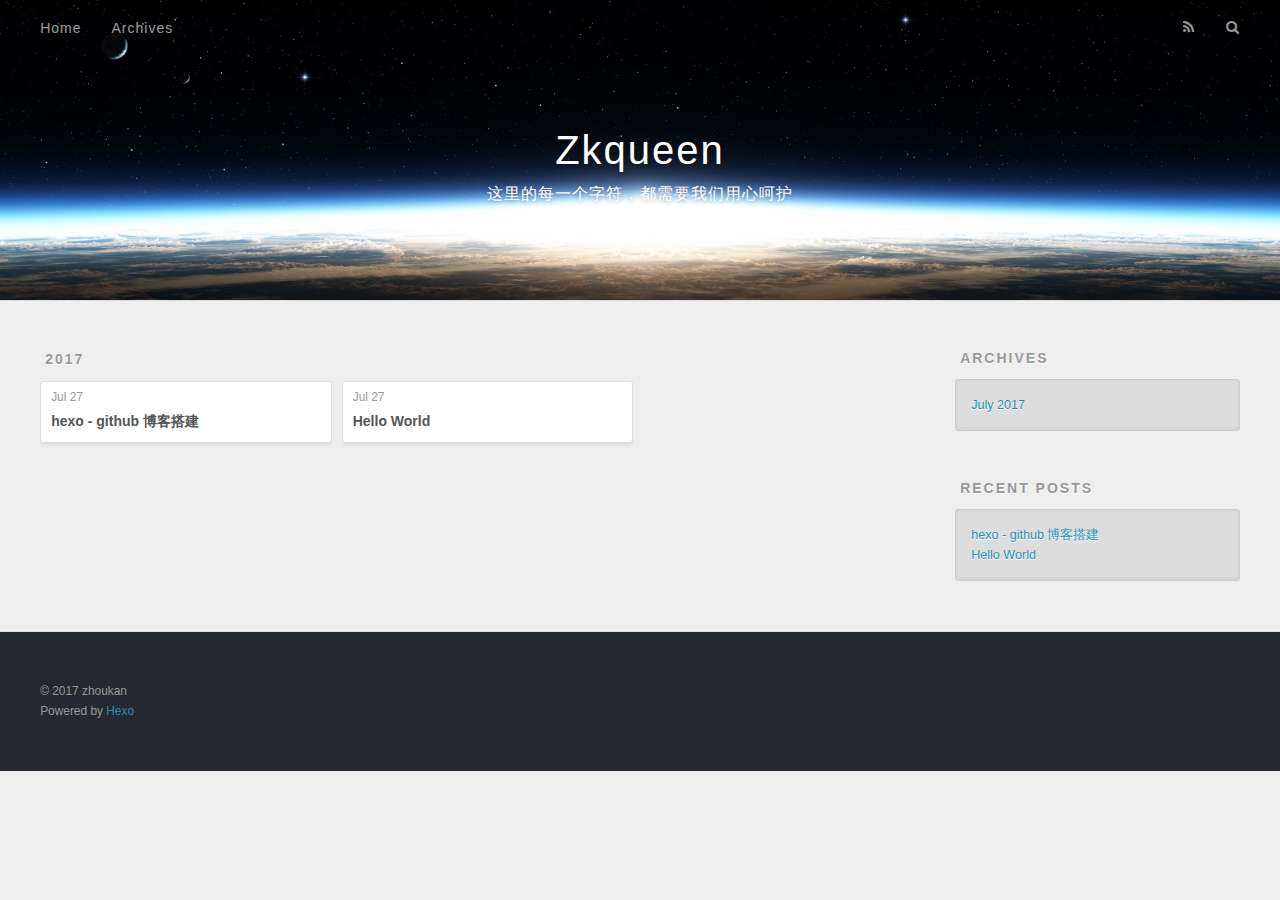
==== archives/index.html @ d37cdf42 "Site updated: 2017-07-27 11:27:01" ====
<!DOCTYPE html>
<html>
<head>
  <meta charset="utf-8">
  
  <title>Archives | Zkqueen</title>
  <meta name="viewport" content="width=device-width, initial-scale=1, maximum-scale=1">
  <meta property="og:type" content="website">
<meta property="og:title" content="Zkqueen">
<meta property="og:url" content="http://yoursite.com/archives/index.html">
<meta property="og:site_name" content="Zkqueen">
<meta name="twitter:card" content="summary">
<meta name="twitter:title" content="Zkqueen">
  
    <link rel="alternate" href="/atom.xml" title="Zkqueen" type="application/atom+xml">
  
  
    <link rel="icon" href="/favicon.png">
  
  
    <link href="//fonts.googleapis.com/css?family=Source+Code+Pro" rel="stylesheet" type="text/css">
  
  <link rel="stylesheet" href="/css/style.css">
  

</head>

<body>
  <div id="container">
    <div id="wrap">
      <header id="header">
  <div id="banner"></div>
  <div id="header-outer" class="outer">
    <div id="header-title" class="inner">
      <h1 id="logo-wrap">
        <a href="/" id="logo">Zkqueen</a>
      </h1>
      
        <h2 id="subtitle-wrap">
          <a href="/" id="subtitle">这里的每一个字符，都需要我们用心呵护</a>
        </h2>
      
    </div>
    <div id="header-inner" class="inner">
      <nav id="main-nav">
        <a id="main-nav-toggle" class="nav-icon"></a>
        
          <a class="main-nav-link" href="/">Home</a>
        
          <a class="main-nav-link" href="/archives">Archives</a>
        
      </nav>
      <nav id="sub-nav">
        
          <a id="nav-rss-link" class="nav-icon" href="/atom.xml" title="RSS Feed"></a>
        
        <a id="nav-search-btn" class="nav-icon" title="Search"></a>
      </nav>
      <div id="search-form-wrap">
        <form action="//google.com/search" method="get" accept-charset="UTF-8" class="search-form"><input type="search" name="q" class="search-form-input" placeholder="Search"><button type="submit" class="search-form-submit">&#xF002;</button><input type="hidden" name="sitesearch" value="http://yoursite.com"></form>
      </div>
    </div>
  </div>
</header>
      <div class="outer">
        <section id="main">
  
  
    
    
      
      
      <section class="archives-wrap">
        <div class="archive-year-wrap">
          <a href="/archives/2017" class="archive-year">2017</a>
        </div>
        <div class="archives">
    
    <article class="archive-article archive-type-post">
  <div class="archive-article-inner">
    <header class="archive-article-header">
      <a href="/2017/07/27/hexo-github-博客搭建/" class="archive-article-date">
  <time datetime="2017-07-27T02:52:25.000Z" itemprop="datePublished">Jul 27</time>
</a>
      
  
    <h1 itemprop="name">
      <a class="archive-article-title" href="/2017/07/27/hexo-github-博客搭建/">hexo - github 博客搭建</a>
    </h1>
  

    </header>
  </div>
</article>
  
    
    
    <article class="archive-article archive-type-post">
  <div class="archive-article-inner">
    <header class="archive-article-header">
      <a href="/2017/07/27/hello-world/" class="archive-article-date">
  <time datetime="2017-07-27T02:47:29.202Z" itemprop="datePublished">Jul 27</time>
</a>
      
  
    <h1 itemprop="name">
      <a class="archive-article-title" href="/2017/07/27/hello-world/">Hello World</a>
    </h1>
  

    </header>
  </div>
</article>
  
  
    </div></section>
  

</section>
        
          <aside id="sidebar">
  
    

  
    

  
    
  
    
  <div class="widget-wrap">
    <h3 class="widget-title">Archives</h3>
    <div class="widget">
      <ul class="archive-list"><li class="archive-list-item"><a class="archive-list-link" href="/archives/2017/07/">July 2017</a></li></ul>
    </div>
  </div>


  
    
  <div class="widget-wrap">
    <h3 class="widget-title">Recent Posts</h3>
    <div class="widget">
      <ul>
        
          <li>
            <a href="/2017/07/27/hexo-github-博客搭建/">hexo - github 博客搭建</a>
          </li>
        
          <li>
            <a href="/2017/07/27/hello-world/">Hello World</a>
          </li>
        
      </ul>
    </div>
  </div>

  
</aside>
        
      </div>
      <footer id="footer">
  
  <div class="outer">
    <div id="footer-info" class="inner">
      &copy; 2017 zhoukan<br>
      Powered by <a href="http://hexo.io/" target="_blank">Hexo</a>
    </div>
  </div>
</footer>
    </div>
    <nav id="mobile-nav">
  
    <a href="/" class="mobile-nav-link">Home</a>
  
    <a href="/archives" class="mobile-nav-link">Archives</a>
  
</nav>
    

<script src="//ajax.googleapis.com/ajax/libs/jquery/2.0.3/jquery.min.js"></script>


  <link rel="stylesheet" href="/fancybox/jquery.fancybox.css">
  <script src="/fancybox/jquery.fancybox.pack.js"></script>


<script src="/js/script.js"></script>

  </div>
</body>
</html>
---- css/style.css ----
body {
  width: 100%;
}
body:before,
body:after {
  content: "";
  display: table;
}
body:after {
  clear: both;
}
html,
body,
div,
span,
applet,
object,
iframe,
h1,
h2,
h3,
h4,
h5,
h6,
p,
blockquote,
pre,
a,
abbr,
acronym,
address,
big,
cite,
code,
del,
dfn,
em,
img,
ins,
kbd,
q,
s,
samp,
small,
strike,
strong,
sub,
sup,
tt,
var,
dl,
dt,
dd,
ol,
ul,
li,
fieldset,
form,
label,
legend,
table,
caption,
tbody,
tfoot,
thead,
tr,
th,
td {
  margin: 0;
  padding: 0;
  border: 0;
  outline: 0;
  font-weight: inherit;
  font-style: inherit;
  font-family: inherit;
  font-size: 100%;
  vertical-align: baseline;
}
body {
  line-height: 1;
  color: #000;
  background: #fff;
}
ol,
ul {
  list-style: none;
}
table {
  border-collapse: separate;
  border-spacing: 0;
  vertical-align: middle;
}
caption,
th,
td {
  text-align: left;
  font-weight: normal;
  vertical-align: middle;
}
a img {
  border: none;
}
input,
button {
  margin: 0;
  padding: 0;
}
input::-moz-focus-inner,
button::-moz-focus-inner {
  border: 0;
  padding: 0;
}
@font-face {
  font-family: FontAwesome;
  font-style: normal;
  font-weight: normal;
  src: url("fonts/fontawesome-webfont.eot?v=#4.0.3");
  src: url("fonts/fontawesome-webfont.eot?#iefix&v=#4.0.3") format("embedded-opentype"), url("fonts/fontawesome-webfont.woff?v=#4.0.3") format("woff"), url("fonts/fontawesome-webfont.ttf?v=#4.0.3") format("truetype"), url("fonts/fontawesome-webfont.svg#fontawesomeregular?v=#4.0.3") format("svg");
}
html,
body,
#container {
  height: 100%;
}
body {
  background: #eee;
  font: 14px "Helvetica Neue", Helvetica, Arial, sans-serif;
  -webkit-text-size-adjust: 100%;
}
.outer {
  max-width: 1220px;
  margin: 0 auto;
  padding: 0 20px;
}
.outer:before,
.outer:after {
  content: "";
  display: table;
}
.outer:after {
  clear: both;
}
.inner {
  display: inline;
  float: left;
  width: 98.33333333333333%;
  margin: 0 0.833333333333333%;
}
.left,
.alignleft {
  float: left;
}
.right,
.alignright {
  float: right;
}
.clear {
  clear: both;
}
#container {
  position: relative;
}
.mobile-nav-on {
  overflow: hidden;
}
#wrap {
  height: 100%;
  width: 100%;
  position: absolute;
  top: 0;
  left: 0;
  -webkit-transition: 0.2s ease-out;
  -moz-transition: 0.2s ease-out;
  -ms-transition: 0.2s ease-out;
  transition: 0.2s ease-out;
  z-index: 1;
  background: #eee;
}
.mobile-nav-on #wrap {
  left: 280px;
}
@media screen and (min-width: 768px) {
  #main {
    display: inline;
    float: left;
    width: 73.33333333333333%;
    margin: 0 0.833333333333333%;
  }
}
.article-date,
.article-category-link,
.archive-year,
.widget-title {
  text-decoration: none;
  text-transform: uppercase;
  letter-spacing: 2px;
  color: #999;
  margin-bottom: 1em;
  margin-left: 5px;
  line-height: 1em;
  text-shadow: 0 1px #fff;
  font-weight: bold;
}
.article-inner,
.archive-article-inner {
  background: #fff;
  -webkit-box-shadow: 1px 2px 3px #ddd;
  box-shadow: 1px 2px 3px #ddd;
  border: 1px solid #ddd;
  border-radius: 3px;
}
.article-entry h1,
.widget h1 {
  font-size: 2em;
}
.article-entry h2,
.widget h2 {
  font-size: 1.5em;
}
.article-entry h3,
.widget h3 {
  font-size: 1.3em;
}
.article-entry h4,
.widget h4 {
  font-size: 1.2em;
}
.article-entry h5,
.widget h5 {
  font-size: 1em;
}
.article-entry h6,
.widget h6 {
  font-size: 1em;
  color: #999;
}
.article-entry hr,
.widget hr {
  border: 1px dashed #ddd;
}
.article-entry strong,
.widget strong {
  font-weight: bold;
}
.article-entry em,
.widget em,
.article-entry cite,
.widget cite {
  font-style: italic;
}
.article-entry sup,
.widget sup,
.article-entry sub,
.widget sub {
  font-size: 0.75em;
  line-height: 0;
  position: relative;
  vertical-align: baseline;
}
.article-entry sup,
.widget sup {
  top: -0.5em;
}
.article-entry sub,
.widget sub {
  bottom: -0.2em;
}
.article-entry small,
.widget small {
  font-size: 0.85em;
}
.article-entry acronym,
.widget acronym,
.article-entry abbr,
.widget abbr {
  border-bottom: 1px dotted;
}
.article-entry ul,
.widget ul,
.article-entry ol,
.widget ol,
.article-entry dl,
.widget dl {
  margin: 0 20px;
  line-height: 1.6em;
}
.article-entry ul ul,
.widget ul ul,
.article-entry ol ul,
.widget ol ul,
.article-entry ul ol,
.widget ul ol,
.article-entry ol ol,
.widget ol ol {
  margin-top: 0;
  margin-bottom: 0;
}
.article-entry ul,
.widget ul {
  list-style: disc;
}
.article-entry ol,
.widget ol {
  list-style: decimal;
}
.article-entry dt,
.widget dt {
  font-weight: bold;
}
#header {
  height: 300px;
  position: relative;
  border-bottom: 1px solid #ddd;
}
#header:before,
#header:after {
  content: "";
  position: absolute;
  left: 0;
  right: 0;
  height: 40px;
}
#header:before {
  top: 0;
  background: -webkit-linear-gradient(rgba(0,0,0,0.2), transparent);
  background: -moz-linear-gradient(rgba(0,0,0,0.2), transparent);
  background: -ms-linear-gradient(rgba(0,0,0,0.2), transparent);
  background: linear-gradient(rgba(0,0,0,0.2), transparent);
}
#header:after {
  bottom: 0;
  background: -webkit-linear-gradient(transparent, rgba(0,0,0,0.2));
  background: -moz-linear-gradient(transparent, rgba(0,0,0,0.2));
  background: -ms-linear-gradient(transparent, rgba(0,0,0,0.2));
  background: linear-gradient(transparent, rgba(0,0,0,0.2));
}
#header-outer {
  height: 100%;
  position: relative;
}
#header-inner {
  position: relative;
  overflow: hidden;
}
#banner {
  position: absolute;
  top: 0;
  left: 0;
  width: 100%;
  height: 100%;
  background: url("images/banner.jpg") center #000;
  -webkit-background-size: cover;
  -moz-background-size: cover;
  background-size: cover;
  z-index: -1;
}
#header-title {
  text-align: center;
  height: 40px;
  position: absolute;
  top: 50%;
  left: 0;
  margin-top: -20px;
}
#logo,
#subtitle {
  text-decoration: none;
  color: #fff;
  font-weight: 300;
  text-shadow: 0 1px 4px rgba(0,0,0,0.3);
}
#logo {
  font-size: 40px;
  line-height: 40px;
  letter-spacing: 2px;
}
#subtitle {
  font-size: 16px;
  line-height: 16px;
  letter-spacing: 1px;
}
#subtitle-wrap {
  margin-top: 16px;
}
#main-nav {
  float: left;
  margin-left: -15px;
}
.nav-icon,
.main-nav-link {
  float: left;
  color: #fff;
  opacity: 0.6;
  text-decoration: none;
  text-shadow: 0 1px rgba(0,0,0,0.2);
  -webkit-transition: opacity 0.2s;
  -moz-transition: opacity 0.2s;
  -ms-transition: opacity 0.2s;
  transition: opacity 0.2s;
  display: block;
  padding: 20px 15px;
}
.nav-icon:hover,
.main-nav-link:hover {
  opacity: 1;
}
.nav-icon {
  font-family: FontAwesome;
  text-align: center;
  font-size: 14px;
  width: 14px;
  height: 14px;
  padding: 20px 15px;
  position: relative;
  cursor: pointer;
}
.main-nav-link {
  font-weight: 300;
  letter-spacing: 1px;
}
@media screen and (max-width: 479px) {
  .main-nav-link {
    display: none;
  }
}
#main-nav-toggle {
  display: none;
}
#main-nav-toggle:before {
  content: "\f0c9";
}
@media screen and (max-width: 479px) {
  #main-nav-toggle {
    display: block;
  }
}
#sub-nav {
  float: right;
  margin-right: -15px;
}
#nav-rss-link:before {
  content: "\f09e";
}
#nav-search-btn:before {
  content: "\f002";
}
#search-form-wrap {
  position: absolute;
  top: 15px;
  width: 150px;
  height: 30px;
  right: -150px;
  opacity: 0;
  -webkit-transition: 0.2s ease-out;
  -moz-transition: 0.2s ease-out;
  -ms-transition: 0.2s ease-out;
  transition: 0.2s ease-out;
}
#search-form-wrap.on {
  opacity: 1;
  right: 0;
}
@media screen and (max-width: 479px) {
  #search-form-wrap {
    width: 100%;
    right: -100%;
  }
}
.search-form {
  position: absolute;
  top: 0;
  left: 0;
  right: 0;
  background: #fff;
  padding: 5px 15px;
  border-radius: 15px;
  -webkit-box-shadow: 0 0 10px rgba(0,0,0,0.3);
  box-shadow: 0 0 10px rgba(0,0,0,0.3);
}
.search-form-input {
  border: none;
  background: none;
  color: #555;
  width: 100%;
  font: 13px "Helvetica Neue", Helvetica, Arial, sans-serif;
  outline: none;
}
.search-form-input::-webkit-search-results-decoration,
.search-form-input::-webkit-search-cancel-button {
  -webkit-appearance: none;
}
.search-form-submit {
  position: absolute;
  top: 50%;
  right: 10px;
  margin-top: -7px;
  font: 13px FontAwesome;
  border: none;
  background: none;
  color: #bbb;
  cursor: pointer;
}
.search-form-submit:hover,
.search-form-submit:focus {
  color: #777;
}
.article {
  margin: 50px 0;
}
.article-inner {
  overflow: hidden;
}
.article-meta:before,
.article-meta:after {
  content: "";
  display: table;
}
.article-meta:after {
  clear: both;
}
.article-date {
  float: left;
}
.article-category {
  float: left;
  line-height: 1em;
  color: #ccc;
  text-shadow: 0 1px #fff;
  margin-left: 8px;
}
.article-category:before {
  content: "\2022";
}
.article-category-link {
  margin: 0 12px 1em;
}
.article-header {
  padding: 20px 20px 0;
}
.article-title {
  text-decoration: none;
  font-size: 2em;
  font-weight: bold;
  color: #555;
  line-height: 1.1em;
  -webkit-transition: color 0.2s;
  -moz-transition: color 0.2s;
  -ms-transition: color 0.2s;
  transition: color 0.2s;
}
a.article-title:hover {
  color: #258fb8;
}
.article-entry {
  color: #555;
  padding: 0 20px;
}
.article-entry:before,
.article-entry:after {
  content: "";
  display: table;
}
.article-entry:after {
  clear: both;
}
.article-entry p,
.article-entry table {
  line-height: 1.6em;
  margin: 1.6em 0;
}
.article-entry h1,
.article-entry h2,
.article-entry h3,
.article-entry h4,
.article-entry h5,
.article-entry h6 {
  font-weight: bold;
}
.article-entry h1,
.article-entry h2,
.article-entry h3,
.article-entry h4,
.article-entry h5,
.article-entry h6 {
  line-height: 1.1em;
  margin: 1.1em 0;
}
.article-entry a {
  color: #258fb8;
  text-decoration: none;
}
.article-entry a:hover {
  text-decoration: underline;
}
.article-entry ul,
.article-entry ol,
.article-entry dl {
  margin-top: 1.6em;
  margin-bottom: 1.6em;
}
.article-entry img,
.article-entry video {
  max-width: 100%;
  height: auto;
  display: block;
  margin: auto;
}
.article-entry iframe {
  border: none;
}
.article-entry table {
  width: 100%;
  border-collapse: collapse;
  border-spacing: 0;
}
.article-entry th {
  font-weight: bold;
  border-bottom: 3px solid #ddd;
  padding-bottom: 0.5em;
}
.article-entry td {
  border-bottom: 1px solid #ddd;
  padding: 10px 0;
}
.article-entry blockquote {
  font-family: Georgia, "Times New Roman", serif;
  font-size: 1.4em;
  margin: 1.6em 20px;
  text-align: center;
}
.article-entry blockquote footer {
  font-size: 14px;
  margin: 1.6em 0;
  font-family: "Helvetica Neue", Helvetica, Arial, sans-serif;
}
.article-entry blockquote footer cite:before {
  content: "—";
  padding: 0 0.5em;
}
.article-entry .pullquote {
  text-align: left;
  width: 45%;
  margin: 0;
}
.article-entry .pullquote.left {
  margin-left: 0.5em;
  margin-right: 1em;
}
.article-entry .pullquote.right {
  margin-right: 0.5em;
  margin-left: 1em;
}
.article-entry .caption {
  color: #999;
  display: block;
  font-size: 0.9em;
  margin-top: 0.5em;
  position: relative;
  text-align: center;
}
.article-entry .video-container {
  position: relative;
  padding-top: 56.25%;
  height: 0;
  overflow: hidden;
}
.article-entry .video-container iframe,
.article-entry .video-container object,
.article-entry .video-container embed {
  position: absolute;
  top: 0;
  left: 0;
  width: 100%;
  height: 100%;
  margin-top: 0;
}
.article-more-link a {
  display: inline-block;
  line-height: 1em;
  padding: 6px 15px;
  border-radius: 15px;
  background: #eee;
  color: #999;
  text-shadow: 0 1px #fff;
  text-decoration: none;
}
.article-more-link a:hover {
  background: #258fb8;
  color: #fff;
  text-decoration: none;
  text-shadow: 0 1px #1e7293;
}
.article-footer {
  font-size: 0.85em;
  line-height: 1.6em;
  border-top: 1px solid #ddd;
  padding-top: 1.6em;
  margin: 0 20px 20px;
}
.article-footer:before,
.article-footer:after {
  content: "";
  display: table;
}
.article-footer:after {
  clear: both;
}
.article-footer a {
  color: #999;
  text-decoration: none;
}
.article-footer a:hover {
  color: #555;
}
.article-tag-list-item {
  float: left;
  margin-right: 10px;
}
.article-tag-list-link:before {
  content: "#";
}
.article-comment-link {
  float: right;
}
.article-comment-link:before {
  content: "\f075";
  font-family: FontAwesome;
  padding-right: 8px;
}
.article-share-link {
  cursor: pointer;
  float: right;
  margin-left: 20px;
}
.article-share-link:before {
  content: "\f064";
  font-family: FontAwesome;
  padding-right: 6px;
}
#article-nav {
  position: relative;
}
#article-nav:before,
#article-nav:after {
  content: "";
  display: table;
}
#article-nav:after {
  clear: both;
}
@media screen and (min-width: 768px) {
  #article-nav {
    margin: 50px 0;
  }
  #article-nav:before {
    width: 8px;
    height: 8px;
    position: absolute;
    top: 50%;
    left: 50%;
    margin-top: -4px;
    margin-left: -4px;
    content: "";
    border-radius: 50%;
    background: #ddd;
    -webkit-box-shadow: 0 1px 2px #fff;
    box-shadow: 0 1px 2px #fff;
  }
}
.article-nav-link-wrap {
  text-decoration: none;
  text-shadow: 0 1px #fff;
  color: #999;
  -webkit-box-sizing: border-box;
  -moz-box-sizing: border-box;
  box-sizing: border-box;
  margin-top: 50px;
  text-align: center;
  display: block;
}
.article-nav-link-wrap:hover {
  color: #555;
}
@media screen and (min-width: 768px) {
  .article-nav-link-wrap {
    width: 50%;
    margin-top: 0;
  }
}
@media screen and (min-width: 768px) {
  #article-nav-newer {
    float: left;
    text-align: right;
    padding-right: 20px;
  }
}
@media screen and (min-width: 768px) {
  #article-nav-older {
    float: right;
    text-align: left;
    padding-left: 20px;
  }
}
.article-nav-caption {
  text-transform: uppercase;
  letter-spacing: 2px;
  color: #ddd;
  line-height: 1em;
  font-weight: bold;
}
#article-nav-newer .article-nav-caption {
  margin-right: -2px;
}
.article-nav-title {
  font-size: 0.85em;
  line-height: 1.6em;
  margin-top: 0.5em;
}
.article-share-box {
  position: absolute;
  display: none;
  background: #fff;
  -webkit-box-shadow: 1px 2px 10px rgba(0,0,0,0.2);
  box-shadow: 1px 2px 10px rgba(0,0,0,0.2);
  border-radius: 3px;
  margin-left: -145px;
  overflow: hidden;
  z-index: 1;
}
.article-share-box.on {
  display: block;
}
.article-share-input {
  width: 100%;
  background: none;
  -webkit-box-sizing: border-box;
  -moz-box-sizing: border-box;
  box-sizing: border-box;
  font: 14px "Helvetica Neue", Helvetica, Arial, sans-serif;
  padding: 0 15px;
  color: #555;
  outline: none;
  border: 1px solid #ddd;
  border-radius: 3px 3px 0 0;
  height: 36px;
  line-height: 36px;
}
.article-share-links {
  background: #eee;
}
.article-share-links:before,
.article-share-links:after {
  content: "";
  display: table;
}
.article-share-links:after {
  clear: both;
}
.article-share-twitter,
.article-share-facebook,
.article-share-pinterest,
.article-share-google {
  width: 50px;
  height: 36px;
  display: block;
  float: left;
  position: relative;
  color: #999;
  text-shadow: 0 1px #fff;
}
.article-share-twitter:before,
.article-share-facebook:before,
.article-share-pinterest:before,
.article-share-google:before {
  font-size: 20px;
  font-family: FontAwesome;
  width: 20px;
  height: 20px;
  position: absolute;
  top: 50%;
  left: 50%;
  margin-top: -10px;
  margin-left: -10px;
  text-align: center;
}
.article-share-twitter:hover,
.article-share-facebook:hover,
.article-share-pinterest:hover,
.article-share-google:hover {
  color: #fff;
}
.article-share-twitter:before {
  content: "\f099";
}
.article-share-twitter:hover {
  background: #00aced;
  text-shadow: 0 1px #008abe;
}
.article-share-facebook:before {
  content: "\f09a";
}
.article-share-facebook:hover {
  background: #3b5998;
  text-shadow: 0 1px #2f477a;
}
.article-share-pinterest:before {
  content: "\f0d2";
}
.article-share-pinterest:hover {
  background: #cb2027;
  text-shadow: 0 1px #a21a1f;
}
.article-share-google:before {
  content: "\f0d5";
}
.article-share-google:hover {
  background: #dd4b39;
  text-shadow: 0 1px #be3221;
}
.article-gallery {
  background: #000;
  position: relative;
}
.article-gallery-photos {
  position: relative;
  overflow: hidden;
}
.article-gallery-img {
  display: none;
  max-width: 100%;
}
.article-gallery-img:first-child {
  display: block;
}
.article-gallery-img.loaded {
  position: absolute;
  display: block;
}
.article-gallery-img img {
  display: block;
  max-width: 100%;
  margin: 0 auto;
}
#comments {
  background: #fff;
  -webkit-box-shadow: 1px 2px 3px #ddd;
  box-shadow: 1px 2px 3px #ddd;
  padding: 20px;
  border: 1px solid #ddd;
  border-radius: 3px;
  margin: 50px 0;
}
#comments a {
  color: #258fb8;
}
.archives-wrap {
  margin: 50px 0;
}
.archives:before,
.archives:after {
  content: "";
  display: table;
}
.archives:after {
  clear: both;
}
.archive-year-wrap {
  margin-bottom: 1em;
}
.archives {
  -webkit-column-gap: 10px;
  -moz-column-gap: 10px;
  column-gap: 10px;
}
@media screen and (min-width: 480px) and (max-width: 767px) {
  .archives {
    -webkit-column-count: 2;
    -moz-column-count: 2;
    column-count: 2;
  }
}
@media screen and (min-width: 768px) {
  .archives {
    -webkit-column-count: 3;
    -moz-column-count: 3;
    column-count: 3;
  }
}
.archive-article {
  -webkit-column-break-inside: avoid;
  page-break-inside: avoid;
  overflow: hidden;
  break-inside: avoid-column;
}
.archive-article-inner {
  padding: 10px;
  margin-bottom: 15px;
}
.archive-article-title {
  text-decoration: none;
  font-weight: bold;
  color: #555;
  -webkit-transition: color 0.2s;
  -moz-transition: color 0.2s;
  -ms-transition: color 0.2s;
  transition: color 0.2s;
  line-height: 1.6em;
}
.archive-article-title:hover {
  color: #258fb8;
}
.archive-article-footer {
  margin-top: 1em;
}
.archive-article-date {
  color: #999;
  text-decoration: none;
  font-size: 0.85em;
  line-height: 1em;
  margin-bottom: 0.5em;
  display: block;
}
#page-nav {
  margin: 50px auto;
  background: #fff;
  -webkit-box-shadow: 1px 2px 3px #ddd;
  box-shadow: 1px 2px 3px #ddd;
  border: 1px solid #ddd;
  border-radius: 3px;
  text-align: center;
  color: #999;
  overflow: hidden;
}
#page-nav:before,
#page-nav:after {
  content: "";
  display: table;
}
#page-nav:after {
  clear: both;
}
#page-nav a,
#page-nav span {
  padding: 10px 20px;
  line-height: 1;
  height: 2ex;
}
#page-nav a {
  color: #999;
  text-decoration: none;
}
#page-nav a:hover {
  background: #999;
  color: #fff;
}
#page-nav .prev {
  float: left;
}
#page-nav .next {
  float: right;
}
#page-nav .page-number {
  display: inline-block;
}
@media screen and (max-width: 479px) {
  #page-nav .page-number {
    display: none;
  }
}
#page-nav .current {
  color: #555;
  font-weight: bold;
}
#page-nav .space {
  color: #ddd;
}
#footer {
  background: #262a30;
  padding: 50px 0;
  border-top: 1px solid #ddd;
  color: #999;
}
#footer a {
  color: #258fb8;
  text-decoration: none;
}
#footer a:hover {
  text-decoration: underline;
}
#footer-info {
  line-height: 1.6em;
  font-size: 0.85em;
}
.article-entry pre,
.article-entry .highlight {
  background: #2d2d2d;
  margin: 0 -20px;
  padding: 15px 20px;
  border-style: solid;
  border-color: #ddd;
  border-width: 1px 0;
  overflow: auto;
  color: #ccc;
  line-height: 22.400000000000002px;
}
.article-entry .highlight .gutter pre,
.article-entry .gist .gist-file .gist-data .line-numbers {
  color: #666;
  font-size: 0.85em;
}
.article-entry pre,
.article-entry code {
  font-family: "Source Code Pro", Consolas, Monaco, Menlo, Consolas, monospace;
}
.article-entry code {
  background: #eee;
  text-shadow: 0 1px #fff;
  padding: 0 0.3em;
}
.article-entry pre code {
  background: none;
  text-shadow: none;
  padding: 0;
}
.article-entry .highlight pre {
  border: none;
  margin: 0;
  padding: 0;
}
.article-entry .highlight table {
  margin: 0;
  width: auto;
}
.article-entry .highlight td {
  border: none;
  padding: 0;
}
.article-entry .highlight figcaption {
  font-size: 0.85em;
  color: #999;
  line-height: 1em;
  margin-bottom: 1em;
}
.article-entry .highlight figcaption:before,
.article-entry .highlight figcaption:after {
  content: "";
  display: table;
}
.article-entry .highlight figcaption:after {
  clear: both;
}
.article-entry .highlight figcaption a {
  float: right;
}
.article-entry .highlight .gutter pre {
  text-align: right;
  padding-right: 20px;
}
.article-entry .highlight .line {
  height: 22.400000000000002px;
}
.article-entry .highlight .line.marked {
  background: #515151;
}
.article-entry .gist {
  margin: 0 -20px;
  border-style: solid;
  border-color: #ddd;
  border-width: 1px 0;
  background: #2d2d2d;
  padding: 15px 20px 15px 0;
}
.article-entry .gist .gist-file {
  border: none;
  font-family: "Source Code Pro", Consolas, Monaco, Menlo, Consolas, monospace;
  margin: 0;
}
.article-entry .gist .gist-file .gist-data {
  background: none;
  border: none;
}
.article-entry .gist .gist-file .gist-data .line-numbers {
  background: none;
  border: none;
  padding: 0 20px 0 0;
}
.article-entry .gist .gist-file .gist-data .line-data {
  padding: 0 !important;
}
.article-entry .gist .gist-file .highlight {
  margin: 0;
  padding: 0;
  border: none;
}
.article-entry .gist .gist-file .gist-meta {
  background: #2d2d2d;
  color: #999;
  font: 0.85em "Helvetica Neue", Helvetica, Arial, sans-serif;
  text-shadow: 0 0;
  padding: 0;
  margin-top: 1em;
  margin-left: 20px;
}
.article-entry .gist .gist-file .gist-meta a {
  color: #258fb8;
  font-weight: normal;
}
.article-entry .gist .gist-file .gist-meta a:hover {
  text-decoration: underline;
}
pre .comment,
pre .title {
  color: #999;
}
pre .variable,
pre .attribute,
pre .tag,
pre .regexp,
pre .ruby .constant,
pre .xml .tag .title,
pre .xml .pi,
pre .xml .doctype,
pre .html .doctype,
pre .css .id,
pre .css .class,
pre .css .pseudo {
  color: #f2777a;
}
pre .number,
pre .preprocessor,
pre .built_in,
pre .literal,
pre .params,
pre .constant {
  color: #f99157;
}
pre .class,
pre .ruby .class .title,
pre .css .rules .attribute {
  color: #9c9;
}
pre .string,
pre .value,
pre .inheritance,
pre .header,
pre .ruby .symbol,
pre .xml .cdata {
  color: #9c9;
}
pre .css .hexcolor {
  color: #6cc;
}
pre .function,
pre .python .decorator,
pre .python .title,
pre .ruby .function .title,
pre .ruby .title .keyword,
pre .perl .sub,
pre .javascript .title,
pre .coffeescript .title {
  color: #69c;
}
pre .keyword,
pre .javascript .function {
  color: #c9c;
}
@media screen and (max-width: 479px) {
  #mobile-nav {
    position: absolute;
    top: 0;
    left: 0;
    width: 280px;
    height: 100%;
    background: #191919;
    border-right: 1px solid #fff;
  }
}
@media screen and (max-width: 479px) {
  .mobile-nav-link {
    display: block;
    color: #999;
    text-decoration: none;
    padding: 15px 20px;
    font-weight: bold;
  }
  .mobile-nav-link:hover {
    color: #fff;
  }
}
@media screen and (min-width: 768px) {
  #sidebar {
    display: inline;
    float: left;
    width: 23.333333333333332%;
    margin: 0 0.833333333333333%;
  }
}
.widget-wrap {
  margin: 50px 0;
}
.widget {
  color: #777;
  text-shadow: 0 1px #fff;
  background: #ddd;
  -webkit-box-shadow: 0 -1px 4px #ccc inset;
  box-shadow: 0 -1px 4px #ccc inset;
  border: 1px solid #ccc;
  padding: 15px;
  border-radius: 3px;
}
.widget a {
  color: #258fb8;
  text-decoration: none;
}
.widget a:hover {
  text-decoration: underline;
}
.widget ul ul,
.widget ol ul,
.widget dl ul,
.widget ul ol,
.widget ol ol,
.widget dl ol,
.widget ul dl,
.widget ol dl,
.widget dl dl {
  margin-left: 15px;
  list-style: disc;
}
.widget {
  line-height: 1.6em;
  word-wrap: break-word;
  font-size: 0.9em;
}
.widget ul,
.widget ol {
  list-style: none;
  margin: 0;
}
.widget ul ul,
.widget ol ul,
.widget ul ol,
.widget ol ol {
  margin: 0 20px;
}
.widget ul ul,
.widget ol ul {
  list-style: disc;
}
.widget ul ol,
.widget ol ol {
  list-style: decimal;
}
.category-list-count,
.tag-list-count,
.archive-list-count {
  padding-left: 5px;
  color: #999;
  font-size: 0.85em;
}
.category-list-count:before,
.tag-list-count:before,
.archive-list-count:before {
  content: "(";
}
.category-list-count:after,
.tag-list-count:after,
.archive-list-count:after {
  content: ")";
}
.tagcloud a {
  margin-right: 5px;
  display: inline-block;
}
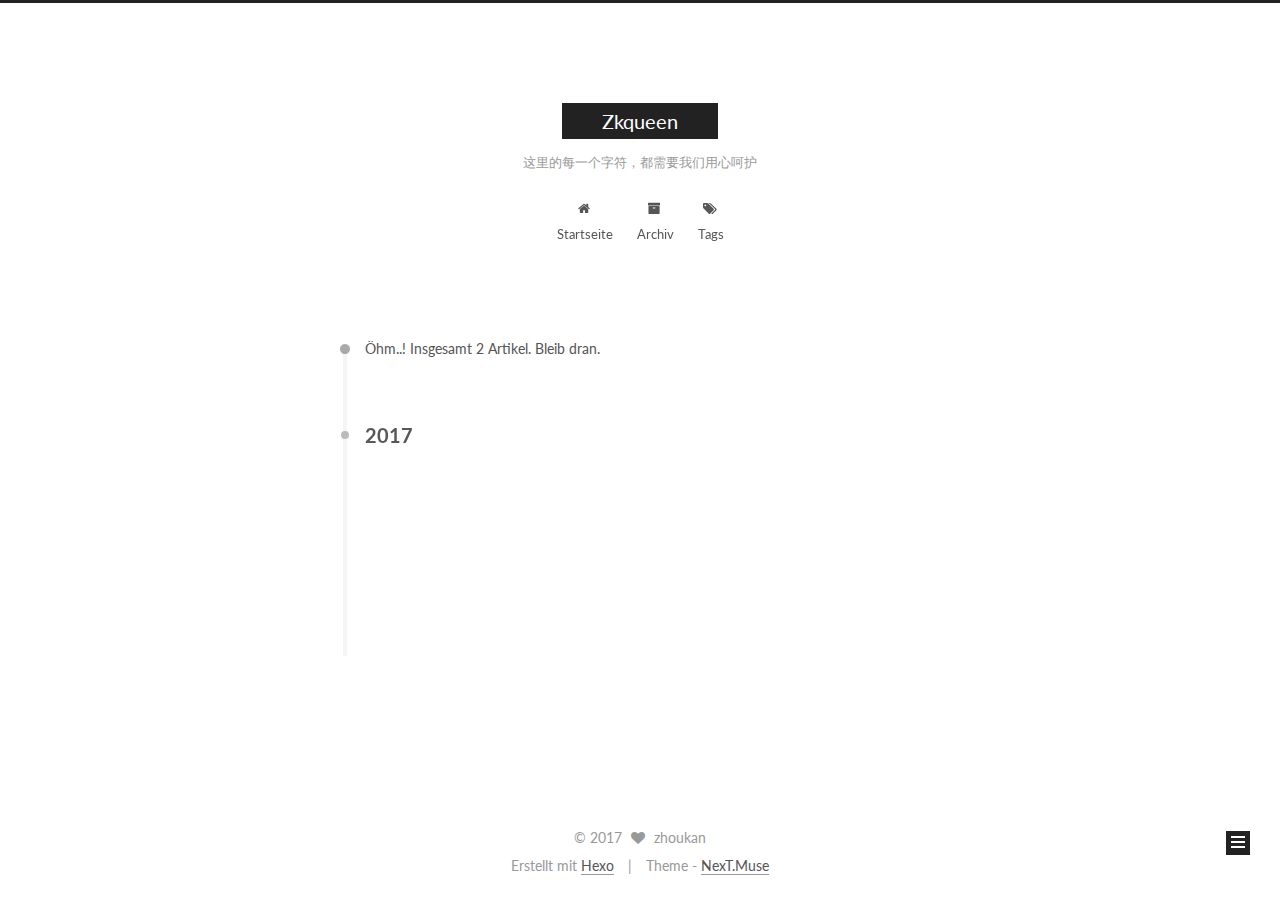
==== commit 4748b85e: "Site updated: 2017-07-27 13:22:51" ====
--- a/archives/index.html
+++ b/archives/index.html
@@ -1,193 +1,586 @@
 <!DOCTYPE html>
-<html>
+
+
+
+  
+
+
+<html class="theme-next muse use-motion" lang="">
 <head>
-  <meta charset="utf-8">
-  
-  <title>Archives | Zkqueen</title>
-  <meta name="viewport" content="width=device-width, initial-scale=1, maximum-scale=1">
-  <meta property="og:type" content="website">
+  <meta charset="UTF-8"/>
+<meta http-equiv="X-UA-Compatible" content="IE=edge" />
+<meta name="viewport" content="width=device-width, initial-scale=1, maximum-scale=1"/>
+
+
+
+
+
+
+
+
+
+<meta http-equiv="Cache-Control" content="no-transform" />
+<meta http-equiv="Cache-Control" content="no-siteapp" />
+
+
+
+
+
+
+
+
+
+
+
+
+
+
+
+  
+  
+  <link href="/lib/fancybox/source/jquery.fancybox.css?v=2.1.5" rel="stylesheet" type="text/css" />
+
+
+
+
+  
+  
+  
+  
+
+  
+    
+    
+  
+
+  
+
+  
+
+  
+
+  
+
+  
+    
+    
+    <link href="//fonts.googleapis.com/css?family=Lato:300,300italic,400,400italic,700,700italic&subset=latin,latin-ext" rel="stylesheet" type="text/css">
+  
+
+
+
+
+
+
+<link href="/lib/font-awesome/css/font-awesome.min.css?v=4.6.2" rel="stylesheet" type="text/css" />
+
+<link href="/css/main.css?v=5.1.1" rel="stylesheet" type="text/css" />
+
+
+  <meta name="keywords" content="Hexo, NexT" />
+
+
+
+
+
+
+
+
+  <link rel="shortcut icon" type="image/x-icon" href="/favicon.ico?v=5.1.1" />
+
+
+
+
+
+
+<meta property="og:type" content="website">
 <meta property="og:title" content="Zkqueen">
 <meta property="og:url" content="http://yoursite.com/archives/index.html">
 <meta property="og:site_name" content="Zkqueen">
 <meta name="twitter:card" content="summary">
 <meta name="twitter:title" content="Zkqueen">
-  
-    <link rel="alternate" href="/atom.xml" title="Zkqueen" type="application/atom+xml">
-  
-  
-    <link rel="icon" href="/favicon.png">
-  
-  
-    <link href="//fonts.googleapis.com/css?family=Source+Code+Pro" rel="stylesheet" type="text/css">
-  
-  <link rel="stylesheet" href="/css/style.css">
-  
+
+
+
+<script type="text/javascript" id="hexo.configurations">
+  var NexT = window.NexT || {};
+  var CONFIG = {
+    root: '/',
+    scheme: 'Muse',
+    sidebar: {"position":"left","display":"post","offset":12,"offset_float":0,"b2t":false,"scrollpercent":false,"onmobile":false},
+    fancybox: true,
+    motion: true,
+    duoshuo: {
+      userId: '0',
+      author: 'Author'
+    },
+    algolia: {
+      applicationID: '',
+      apiKey: '',
+      indexName: '',
+      hits: {"per_page":10},
+      labels: {"input_placeholder":"Search for Posts","hits_empty":"We didn't find any results for the search: ${query}","hits_stats":"${hits} results found in ${time} ms"}
+    }
+  };
+</script>
+
+
+
+  <link rel="canonical" href="http://yoursite.com/archives/"/>
+
+
+
+
+
+  <title>Archiv | Zkqueen</title>
+  
+
+
+
+
+
+
+
+
+
+
+
+
+
 
 </head>
 
-<body>
-  <div id="container">
-    <div id="wrap">
-      <header id="header">
-  <div id="banner"></div>
-  <div id="header-outer" class="outer">
-    <div id="header-title" class="inner">
-      <h1 id="logo-wrap">
-        <a href="/" id="logo">Zkqueen</a>
-      </h1>
-      
-        <h2 id="subtitle-wrap">
-          <a href="/" id="subtitle">这里的每一个字符，都需要我们用心呵护</a>
-        </h2>
-      
+<body itemscope itemtype="http://schema.org/WebPage" lang="">
+
+  
+  
+    
+  
+
+  <div class="container sidebar-position-left  page-archive  ">
+    <div class="headband"></div>
+
+    <header id="header" class="header" itemscope itemtype="http://schema.org/WPHeader">
+      <div class="header-inner"><div class="site-brand-wrapper">
+  <div class="site-meta ">
+    
+
+    <div class="custom-logo-site-title">
+      <a href="/"  class="brand" rel="start">
+        <span class="logo-line-before"><i></i></span>
+        <span class="site-title">Zkqueen</span>
+        <span class="logo-line-after"><i></i></span>
+      </a>
     </div>
-    <div id="header-inner" class="inner">
-      <nav id="main-nav">
-        <a id="main-nav-toggle" class="nav-icon"></a>
-        
-          <a class="main-nav-link" href="/">Home</a>
-        
-          <a class="main-nav-link" href="/archives">Archives</a>
-        
-      </nav>
-      <nav id="sub-nav">
-        
-          <a id="nav-rss-link" class="nav-icon" href="/atom.xml" title="RSS Feed"></a>
-        
-        <a id="nav-search-btn" class="nav-icon" title="Search"></a>
-      </nav>
-      <div id="search-form-wrap">
-        <form action="//google.com/search" method="get" accept-charset="UTF-8" class="search-form"><input type="search" name="q" class="search-form-input" placeholder="Search"><button type="submit" class="search-form-submit">&#xF002;</button><input type="hidden" name="sitesearch" value="http://yoursite.com"></form>
+      
+        <p class="site-subtitle">这里的每一个字符，都需要我们用心呵护</p>
+      
+  </div>
+
+  <div class="site-nav-toggle">
+    <button>
+      <span class="btn-bar"></span>
+      <span class="btn-bar"></span>
+      <span class="btn-bar"></span>
+    </button>
+  </div>
+</div>
+
+<nav class="site-nav">
+  
+
+  
+    <ul id="menu" class="menu">
+      
+        
+        <li class="menu-item menu-item-home">
+          <a href="/" rel="section">
+            
+              <i class="menu-item-icon fa fa-fw fa-home"></i> <br />
+            
+            Startseite
+          </a>
+        </li>
+      
+        
+        <li class="menu-item menu-item-archives">
+          <a href="/archives/" rel="section">
+            
+              <i class="menu-item-icon fa fa-fw fa-archive"></i> <br />
+            
+            Archiv
+          </a>
+        </li>
+      
+        
+        <li class="menu-item menu-item-tags">
+          <a href="/tags/" rel="section">
+            
+              <i class="menu-item-icon fa fa-fw fa-tags"></i> <br />
+            
+            Tags
+          </a>
+        </li>
+      
+
+      
+    </ul>
+  
+
+  
+</nav>
+
+
+
+ </div>
+    </header>
+
+    <main id="main" class="main">
+      <div class="main-inner">
+        <div class="content-wrap">
+          <div id="content" class="content">
+            
+
+  <section id="posts" class="posts-collapse">
+    <span class="archive-move-on"></span>
+
+    <span class="archive-page-counter">
+      
+      
+      
+        
+      
+      Öhm..! Insgesamt 2 Artikel. Bleib dran.
+    </span>
+
+    
+
+      
+      
+      
+
+      
+        
+        <div class="collection-title">
+          <h2 class="archive-year motion-element" id="archive-year-2017">2017</h2>
+        </div>
+      
+      
+
+      
+
+  <article class="post post-type-normal" itemscope itemtype="http://schema.org/Article">
+    <header class="post-header">
+
+      <h2 class="post-title">
+        
+            <a class="post-title-link" href="/2017/07/27/hexo-github-博客搭建/" itemprop="url">
+              
+                <span itemprop="name">hexo - github 博客搭建</span>
+              
+            </a>
+        
+      </h2>
+
+      <div class="post-meta">
+        <time class="post-time" itemprop="dateCreated"
+              datetime="2017-07-27T10:52:25+08:00"
+              content="2017-07-27" >
+          07-27
+        </time>
       </div>
+
+    </header>
+  </article>
+
+
+
+    
+
+      
+      
+      
+
+      
+      
+
+      
+
+  <article class="post post-type-normal" itemscope itemtype="http://schema.org/Article">
+    <header class="post-header">
+
+      <h2 class="post-title">
+        
+            <a class="post-title-link" href="/2017/07/27/hello-world/" itemprop="url">
+              
+                <span itemprop="name">Hello World</span>
+              
+            </a>
+        
+      </h2>
+
+      <div class="post-meta">
+        <time class="post-time" itemprop="dateCreated"
+              datetime="2017-07-27T10:47:29+08:00"
+              content="2017-07-27" >
+          07-27
+        </time>
+      </div>
+
+    </header>
+  </article>
+
+
+
+    
+
+  </section>
+
+  
+
+
+
+          </div>
+          
+
+
+          
+
+        </div>
+        
+          
+  
+  <div class="sidebar-toggle">
+    <div class="sidebar-toggle-line-wrap">
+      <span class="sidebar-toggle-line sidebar-toggle-line-first"></span>
+      <span class="sidebar-toggle-line sidebar-toggle-line-middle"></span>
+      <span class="sidebar-toggle-line sidebar-toggle-line-last"></span>
     </div>
   </div>
-</header>
-      <div class="outer">
-        <section id="main">
-  
-  
-    
-    
-      
-      
-      <section class="archives-wrap">
-        <div class="archive-year-wrap">
-          <a href="/archives/2017" class="archive-year">2017</a>
+
+  <aside id="sidebar" class="sidebar">
+    
+    <div class="sidebar-inner">
+
+      
+
+      
+
+      <section class="site-overview sidebar-panel sidebar-panel-active">
+        <div class="site-author motion-element" itemprop="author" itemscope itemtype="http://schema.org/Person">
+          <img class="site-author-image" itemprop="image"
+               src="/images/avatar.gif"
+               alt="zhoukan" />
+          <p class="site-author-name" itemprop="name">zhoukan</p>
+           
+              <p class="site-description motion-element" itemprop="description"></p>
+          
         </div>
-        <div class="archives">
-    
-    <article class="archive-article archive-type-post">
-  <div class="archive-article-inner">
-    <header class="archive-article-header">
-      <a href="/2017/07/27/hexo-github-博客搭建/" class="archive-article-date">
-  <time datetime="2017-07-27T02:52:25.000Z" itemprop="datePublished">Jul 27</time>
-</a>
-      
-  
-    <h1 itemprop="name">
-      <a class="archive-article-title" href="/2017/07/27/hexo-github-博客搭建/">hexo - github 博客搭建</a>
-    </h1>
-  
-
-    </header>
+        <nav class="site-state motion-element">
+
+          
+            <div class="site-state-item site-state-posts">
+              <a href="/archives/">
+                <span class="site-state-item-count">2</span>
+                <span class="site-state-item-name">Artikel</span>
+              </a>
+            </div>
+          
+
+          
+
+          
+
+        </nav>
+
+        
+
+        <div class="links-of-author motion-element">
+          
+        </div>
+
+        
+        
+
+        
+        
+
+        
+
+
+      </section>
+
+      
+
+      
+
+    </div>
+  </aside>
+
+
+        
+      </div>
+    </main>
+
+    <footer id="footer" class="footer">
+      <div class="footer-inner">
+        <div class="copyright" >
+  
+  &copy; 
+  <span itemprop="copyrightYear">2017</span>
+  <span class="with-love">
+    <i class="fa fa-heart"></i>
+  </span>
+  <span class="author" itemprop="copyrightHolder">zhoukan</span>
+</div>
+
+
+<div class="powered-by">
+  Erstellt mit  <a class="theme-link" href="https://hexo.io">Hexo</a>
+</div>
+
+<div class="theme-info">
+  Theme -
+  <a class="theme-link" href="https://github.com/iissnan/hexo-theme-next">
+    NexT.Muse
+  </a>
+</div>
+
+
+        
+
+        
+      </div>
+    </footer>
+
+    
+      <div class="back-to-top">
+        <i class="fa fa-arrow-up"></i>
+        
+      </div>
+    
+
   </div>
-</article>
-  
-    
-    
-    <article class="archive-article archive-type-post">
-  <div class="archive-article-inner">
-    <header class="archive-article-header">
-      <a href="/2017/07/27/hello-world/" class="archive-article-date">
-  <time datetime="2017-07-27T02:47:29.202Z" itemprop="datePublished">Jul 27</time>
-</a>
-      
-  
-    <h1 itemprop="name">
-      <a class="archive-article-title" href="/2017/07/27/hello-world/">Hello World</a>
-    </h1>
-  
-
-    </header>
-  </div>
-</article>
-  
-  
-    </div></section>
-  
-
-</section>
-        
-          <aside id="sidebar">
-  
-    
-
-  
-    
-
-  
-    
-  
-    
-  <div class="widget-wrap">
-    <h3 class="widget-title">Archives</h3>
-    <div class="widget">
-      <ul class="archive-list"><li class="archive-list-item"><a class="archive-list-link" href="/archives/2017/07/">July 2017</a></li></ul>
-    </div>
-  </div>
-
-
-  
-    
-  <div class="widget-wrap">
-    <h3 class="widget-title">Recent Posts</h3>
-    <div class="widget">
-      <ul>
-        
-          <li>
-            <a href="/2017/07/27/hexo-github-博客搭建/">hexo - github 博客搭建</a>
-          </li>
-        
-          <li>
-            <a href="/2017/07/27/hello-world/">Hello World</a>
-          </li>
-        
-      </ul>
-    </div>
-  </div>
-
-  
-</aside>
-        
-      </div>
-      <footer id="footer">
-  
-  <div class="outer">
-    <div id="footer-info" class="inner">
-      &copy; 2017 zhoukan<br>
-      Powered by <a href="http://hexo.io/" target="_blank">Hexo</a>
-    </div>
-  </div>
-</footer>
-    </div>
-    <nav id="mobile-nav">
-  
-    <a href="/" class="mobile-nav-link">Home</a>
-  
-    <a href="/archives" class="mobile-nav-link">Archives</a>
-  
-</nav>
-    
-
-<script src="//ajax.googleapis.com/ajax/libs/jquery/2.0.3/jquery.min.js"></script>
-
-
-  <link rel="stylesheet" href="/fancybox/jquery.fancybox.css">
-  <script src="/fancybox/jquery.fancybox.pack.js"></script>
-
-
-<script src="/js/script.js"></script>
-
-  </div>
+
+  
+
+<script type="text/javascript">
+  if (Object.prototype.toString.call(window.Promise) !== '[object Function]') {
+    window.Promise = null;
+  }
+</script>
+
+
+
+
+
+
+
+
+
+  
+
+
+
+
+
+
+
+
+
+
+
+
+  
+  <script type="text/javascript" src="/lib/jquery/index.js?v=2.1.3"></script>
+
+  
+  <script type="text/javascript" src="/lib/fastclick/lib/fastclick.min.js?v=1.0.6"></script>
+
+  
+  <script type="text/javascript" src="/lib/jquery_lazyload/jquery.lazyload.js?v=1.9.7"></script>
+
+  
+  <script type="text/javascript" src="/lib/velocity/velocity.min.js?v=1.2.1"></script>
+
+  
+  <script type="text/javascript" src="/lib/velocity/velocity.ui.min.js?v=1.2.1"></script>
+
+  
+  <script type="text/javascript" src="/lib/fancybox/source/jquery.fancybox.pack.js?v=2.1.5"></script>
+
+
+  
+
+
+  <script type="text/javascript" src="/js/src/utils.js?v=5.1.1"></script>
+
+  <script type="text/javascript" src="/js/src/motion.js?v=5.1.1"></script>
+
+
+
+  
+  
+
+  
+  
+    <script type="text/javascript" id="motion.page.archive">
+      $('.archive-year').velocity('transition.slideLeftIn');
+    </script>
+  
+
+
+  
+
+
+  <script type="text/javascript" src="/js/src/bootstrap.js?v=5.1.1"></script>
+
+
+
+  
+
+
+  
+
+
+
+
+	
+
+
+
+
+
+  
+
+
+
+
+
+  
+
+
+
+
+
+
+  
+
+
+
+
+
+  
+
+  
+
+  
+
+  
+
+  
+
+  
+
 </body>
-</html>+</html>
--- a/css/main.css
+++ b/css/main.css
@@ -0,0 +1,2518 @@
+/* normalize.css v3.0.2 | MIT License | git.io/normalize */
+html {
+  font-family: sans-serif; /* 1 */
+  -ms-text-size-adjust: 100%; /* 2 */
+  -webkit-text-size-adjust: 100%; /* 2 */
+}
+body {
+  margin: 0;
+}
+article,
+aside,
+details,
+figcaption,
+figure,
+footer,
+header,
+hgroup,
+main,
+menu,
+nav,
+section,
+summary {
+  display: block;
+}
+audio,
+canvas,
+progress,
+video {
+  display: inline-block; /* 1 */
+  vertical-align: baseline; /* 2 */
+}
+audio:not([controls]) {
+  display: none;
+  height: 0;
+}
+[hidden],
+template {
+  display: none;
+}
+a {
+  background-color: transparent;
+}
+a:active,
+a:hover {
+  outline: 0;
+}
+abbr[title] {
+  border-bottom: 1px dotted;
+}
+b,
+strong {
+  font-weight: bold;
+}
+dfn {
+  font-style: italic;
+}
+h1 {
+  font-size: 2em;
+  margin: 0.67em 0;
+}
+mark {
+  background: #ff0;
+  color: #000;
+}
+small {
+  font-size: 80%;
+}
+sub,
+sup {
+  font-size: 75%;
+  line-height: 0;
+  position: relative;
+  vertical-align: baseline;
+}
+sup {
+  top: -0.5em;
+}
+sub {
+  bottom: -0.25em;
+}
+img {
+  border: 0;
+}
+svg:not(:root) {
+  overflow: hidden;
+}
+figure {
+  margin: 1em 40px;
+}
+hr {
+  -moz-box-sizing: content-box;
+  box-sizing: content-box;
+  height: 0;
+}
+pre {
+  overflow: auto;
+}
+code,
+kbd,
+pre,
+samp {
+  font-family: monospace, monospace;
+  font-size: 1em;
+}
+button,
+input,
+optgroup,
+select,
+textarea {
+  color: inherit; /* 1 */
+  font: inherit; /* 2 */
+  margin: 0; /* 3 */
+}
+button {
+  overflow: visible;
+}
+button,
+select {
+  text-transform: none;
+}
+button,
+html input[type="button"],
+input[type="reset"],
+input[type="submit"] {
+  -webkit-appearance: button; /* 2 */
+  cursor: pointer; /* 3 */
+}
+button[disabled],
+html input[disabled] {
+  cursor: default;
+}
+button::-moz-focus-inner,
+input::-moz-focus-inner {
+  border: 0;
+  padding: 0;
+}
+input {
+  line-height: normal;
+}
+input[type="checkbox"],
+input[type="radio"] {
+  box-sizing: border-box; /* 1 */
+  padding: 0; /* 2 */
+}
+input[type="number"]::-webkit-inner-spin-button,
+input[type="number"]::-webkit-outer-spin-button {
+  height: auto;
+}
+input[type="search"] {
+  -webkit-appearance: textfield; /* 1 */
+  -moz-box-sizing: content-box;
+  -webkit-box-sizing: content-box; /* 2 */
+  box-sizing: content-box;
+}
+input[type="search"]::-webkit-search-cancel-button,
+input[type="search"]::-webkit-search-decoration {
+  -webkit-appearance: none;
+}
+fieldset {
+  border: 1px solid #c0c0c0;
+  margin: 0 2px;
+  padding: 0.35em 0.625em 0.75em;
+}
+legend {
+  border: 0; /* 1 */
+  padding: 0; /* 2 */
+}
+textarea {
+  overflow: auto;
+}
+optgroup {
+  font-weight: bold;
+}
+table {
+  border-collapse: collapse;
+  border-spacing: 0;
+}
+td,
+th {
+  padding: 0;
+}
+::selection {
+  background: #262a30;
+  color: #fff;
+}
+body {
+  position: relative;
+  font-family: 'Lato', "PingFang SC", "Microsoft YaHei", sans-serif;
+  font-size: 14px;
+  line-height: 2;
+  color: #555;
+  background: #fff;
+}
+@media (max-width: 767px) {
+  body {
+    padding-right: 0 !important;
+  }
+}
+@media (min-width: 768px) and (max-width: 991px) {
+  body {
+    padding-right: 0 !important;
+  }
+}
+@media (min-width: 1600px) {
+  body {
+    font-size: 16px;
+  }
+}
+h1,
+h2,
+h3,
+h4,
+h5,
+h6 {
+  margin: 0;
+  padding: 0;
+  font-weight: bold;
+  line-height: 1.5;
+  font-family: 'Lato', "PingFang SC", "Microsoft YaHei", sans-serif;
+}
+h2,
+h3,
+h4,
+h5,
+h6 {
+  margin: 20px 0 15px;
+}
+h1 {
+  font-size: 22px;
+}
+@media (max-width: 767px) {
+  h1 {
+    font-size: 18px;
+  }
+}
+h2 {
+  font-size: 20px;
+}
+@media (max-width: 767px) {
+  h2 {
+    font-size: 16px;
+  }
+}
+h3 {
+  font-size: 18px;
+}
+@media (max-width: 767px) {
+  h3 {
+    font-size: 14px;
+  }
+}
+h4 {
+  font-size: 16px;
+}
+@media (max-width: 767px) {
+  h4 {
+    font-size: 12px;
+  }
+}
+h5 {
+  font-size: 14px;
+}
+@media (max-width: 767px) {
+  h5 {
+    font-size: 10px;
+  }
+}
+h6 {
+  font-size: 12px;
+}
+@media (max-width: 767px) {
+  h6 {
+    font-size: 8px;
+  }
+}
+p {
+  margin: 0 0 20px 0;
+}
+a {
+  color: #555;
+  text-decoration: none;
+  border-bottom: 1px solid #999;
+  word-wrap: break-word;
+}
+a:hover {
+  color: #222;
+  border-bottom-color: #222;
+}
+blockquote {
+  margin: 0;
+  padding: 0;
+}
+img {
+  display: block;
+  margin: auto;
+  max-width: 100%;
+  height: auto;
+}
+hr {
+  margin: 40px 0;
+  height: 3px;
+  border: none;
+  background-color: #ddd;
+  background-image: repeating-linear-gradient(-45deg, #fff, #fff 4px, transparent 4px, transparent 8px);
+}
+blockquote {
+  padding: 0 15px;
+  color: #666;
+  border-left: 4px solid #ddd;
+}
+blockquote cite::before {
+  content: "-";
+  padding: 0 5px;
+}
+dt {
+  font-weight: 700;
+}
+dd {
+  margin: 0;
+  padding: 0;
+}
+.text-left {
+  text-align: left;
+}
+.text-center {
+  text-align: center;
+}
+.text-right {
+  text-align: right;
+}
+.text-justify {
+  text-align: justify;
+}
+.text-nowrap {
+  white-space: nowrap;
+}
+.text-lowercase {
+  text-transform: lowercase;
+}
+.text-uppercase {
+  text-transform: uppercase;
+}
+.text-capitalize {
+  text-transform: capitalize;
+}
+.center-block {
+  display: block;
+  margin-left: auto;
+  margin-right: auto;
+}
+.clearfix:before,
+.clearfix:after {
+  content: " ";
+  display: table;
+}
+.clearfix:after {
+  clear: both;
+}
+.pullquote {
+  width: 45%;
+}
+.pullquote.left {
+  float: left;
+  margin-left: 5px;
+  margin-right: 10px;
+}
+.pullquote.right {
+  float: right;
+  margin-left: 10px;
+  margin-right: 5px;
+}
+.affix.affix.affix {
+  position: fixed;
+}
+.translation {
+  margin-top: -20px;
+  font-size: 14px;
+  color: #999;
+}
+.scrollbar-measure {
+  width: 100px;
+  height: 100px;
+  overflow: scroll;
+  position: absolute;
+  top: -9999px;
+}
+.use-motion .motion-element {
+  opacity: 0;
+}
+table {
+  margin: 20px 0;
+  width: 100%;
+  border-collapse: collapse;
+  border-spacing: 0;
+  border: 1px solid #ddd;
+  font-size: 14px;
+  table-layout: fixed;
+  word-wrap: break-all;
+}
+table>tbody>tr:nth-of-type(odd) {
+  background-color: #f9f9f9;
+}
+table>tbody>tr:hover {
+  background-color: #f5f5f5;
+}
+caption,
+th,
+td {
+  padding: 8px;
+  text-align: left;
+  vertical-align: middle;
+  font-weight: normal;
+}
+th,
+td {
+  border-bottom: 3px solid #ddd;
+  border-right: 1px solid #eee;
+}
+th {
+  padding-bottom: 10px;
+  font-weight: 700;
+}
+td {
+  border-bottom-width: 1px;
+}
+html,
+body {
+  height: 100%;
+}
+.container {
+  position: relative;
+  min-height: 100%;
+}
+.header-inner {
+  margin: 0 auto;
+  padding: 100px 0 70px;
+  width: 700px;
+}
+@media (min-width: 1600px) {
+  .container .header-inner {
+    width: 900px;
+  }
+}
+.main {
+  padding-bottom: 150px;
+}
+.main-inner {
+  margin: 0 auto;
+  width: 700px;
+}
+@media (min-width: 1600px) {
+  .container .main-inner {
+    width: 900px;
+  }
+}
+.footer {
+  position: absolute;
+  left: 0;
+  bottom: 0;
+  width: 100%;
+  min-height: 50px;
+}
+.footer-inner {
+  box-sizing: border-box;
+  margin: 20px auto;
+  width: 700px;
+}
+@media (min-width: 1600px) {
+  .container .footer-inner {
+    width: 900px;
+  }
+}
+pre,
+.highlight {
+  overflow: auto;
+  margin: 20px 0;
+  padding: 0;
+  font-size: 13px;
+  color: #4d4d4c;
+  background: #f7f7f7;
+  line-height: 1.6;
+}
+pre,
+code {
+  font-family: consolas, Menlo, "PingFang SC", "Microsoft YaHei", monospace;
+}
+code {
+  padding: 2px 4px;
+  word-wrap: break-word;
+  color: #555;
+  background: #eee;
+  border-radius: 3px;
+  font-size: 13px;
+}
+pre code {
+  padding: 0;
+  color: #4d4d4c;
+  background: none;
+  text-shadow: none;
+}
+.highlight {
+  border-radius: 1px;
+}
+.highlight pre {
+  border: none;
+  margin: 0;
+  padding: 10px 0;
+}
+.highlight table {
+  margin: 0;
+  width: auto;
+  border: none;
+}
+.highlight td {
+  border: none;
+  padding: 0;
+}
+.highlight figcaption {
+  font-size: 1em;
+  color: #4d4d4c;
+  line-height: 1em;
+  margin-bottom: 1em;
+}
+.highlight figcaption:before,
+.highlight figcaption:after {
+  content: " ";
+  display: table;
+}
+.highlight figcaption:after {
+  clear: both;
+}
+.highlight figcaption a {
+  float: right;
+  color: #4d4d4c;
+}
+.highlight figcaption a:hover {
+  border-bottom-color: #4d4d4c;
+}
+.highlight .gutter pre {
+  padding-left: 10px;
+  padding-right: 10px;
+  color: #869194;
+  text-align: right;
+  background-color: #eff2f3;
+}
+.highlight .code pre {
+  width: 100%;
+  padding-left: 10px;
+  padding-right: 10px;
+  background-color: #f7f7f7;
+}
+.highlight .line {
+  height: 20px;
+}
+.gutter {
+  -webkit-user-select: none;
+  -moz-user-select: none;
+  -ms-user-select: none;
+  user-select: none;
+}
+.gist table {
+  width: auto;
+}
+.gist table td {
+  border: none;
+}
+pre .deletion {
+  background: #fdd;
+}
+pre .addition {
+  background: #dfd;
+}
+pre .meta {
+  color: #8959a8;
+}
+pre .comment {
+  color: #8e908c;
+}
+pre .variable,
+pre .attribute,
+pre .tag,
+pre .regexp,
+pre .ruby .constant,
+pre .xml .tag .title,
+pre .xml .pi,
+pre .xml .doctype,
+pre .html .doctype,
+pre .css .id,
+pre .css .class,
+pre .css .pseudo {
+  color: #c82829;
+}
+pre .number,
+pre .preprocessor,
+pre .built_in,
+pre .literal,
+pre .params,
+pre .constant,
+pre .command {
+  color: #f5871f;
+}
+pre .ruby .class .title,
+pre .css .rules .attribute,
+pre .string,
+pre .value,
+pre .inheritance,
+pre .header,
+pre .ruby .symbol,
+pre .xml .cdata,
+pre .special,
+pre .number,
+pre .formula {
+  color: #718c00;
+}
+pre .title,
+pre .css .hexcolor {
+  color: #3e999f;
+}
+pre .function,
+pre .python .decorator,
+pre .python .title,
+pre .ruby .function .title,
+pre .ruby .title .keyword,
+pre .perl .sub,
+pre .javascript .title,
+pre .coffeescript .title {
+  color: #4271ae;
+}
+pre .keyword,
+pre .javascript .function {
+  color: #8959a8;
+}
+.full-image.full-image.full-image {
+  border: none;
+  max-width: 100%;
+  width: auto;
+  margin: 20px auto;
+}
+@media (min-width: 992px) {
+  .full-image.full-image.full-image {
+    max-width: none;
+    width: 110%;
+    margin: 25px -5%;
+  }
+}
+.blockquote-center,
+.page-home .post-type-quote blockquote,
+.page-post-detail .post-type-quote blockquote {
+  position: relative;
+  margin: 40px 0;
+  padding: 0;
+  border-left: none;
+  text-align: center;
+}
+.blockquote-center::before,
+.page-home .post-type-quote blockquote::before,
+.page-post-detail .post-type-quote blockquote::before,
+.blockquote-center::after,
+.page-home .post-type-quote blockquote::after,
+.page-post-detail .post-type-quote blockquote::after {
+  position: absolute;
+  content: ' ';
+  display: block;
+  width: 100%;
+  height: 24px;
+  opacity: 0.2;
+  background-repeat: no-repeat;
+  background-position: 0 -6px;
+  background-size: 22px 22px;
+}
+.blockquote-center::before,
+.page-home .post-type-quote blockquote::before,
+.page-post-detail .post-type-quote blockquote::before {
+  top: -20px;
+  background-image: url("../images/quote-l.svg");
+  border-top: 1px solid #ccc;
+}
+.blockquote-center::after,
+.page-home .post-type-quote blockquote::after,
+.page-post-detail .post-type-quote blockquote::after {
+  bottom: -20px;
+  background-image: url("../images/quote-r.svg");
+  border-bottom: 1px solid #ccc;
+  background-position: 100% 8px;
+}
+.blockquote-center p,
+.page-home .post-type-quote blockquote p,
+.page-post-detail .post-type-quote blockquote p,
+.blockquote-center div,
+.page-home .post-type-quote blockquote div,
+.page-post-detail .post-type-quote blockquote div {
+  text-align: center;
+}
+.post .post-body .group-picture img {
+  box-sizing: border-box;
+  padding: 0 3px;
+  border: none;
+}
+.post .group-picture-row {
+  overflow: hidden;
+  margin-top: 6px;
+}
+.post .group-picture-row:first-child {
+  margin-top: 0;
+}
+.post .group-picture-column {
+  float: left;
+}
+.page-post-detail .post-body .group-picture-column {
+  float: none;
+  margin-top: 10px;
+  width: auto !important;
+}
+.page-post-detail .post-body .group-picture-column img {
+  margin: 0 auto;
+}
+.page-archive .group-picture-container {
+  overflow: hidden;
+}
+.page-archive .group-picture-row {
+  float: left;
+}
+.page-archive .group-picture-row:first-child {
+  margin-top: 6px;
+}
+.page-archive .group-picture-column {
+  max-width: 150px;
+  max-height: 150px;
+}
+.note {
+  padding: 20px;
+  margin: 20px 0;
+  border: 1px solid #eee;
+  border-left-width: 5px;
+  border-radius: 3px;
+}
+.note h2,
+.note h3,
+.note h4,
+.note h5,
+.note h6 {
+  margin-top: 0;
+  margin-bottom: 5px;
+  padding-top: 0 !important;
+}
+.note p:last-child {
+  margin-bottom: 0;
+}
+.note code {
+  border-radius: 3px;
+}
+.note+.note {
+  margin-top: -5px;
+}
+.default {
+  border-left-color: #777;
+}
+.default h2,
+.default h3,
+.default h4,
+.default h5,
+.default h6 {
+  color: #777;
+}
+.primary {
+  border-left-color: #428bca;
+}
+.primary h2,
+.primary h3,
+.primary h4,
+.primary h5,
+.primary h6 {
+  color: #428bca;
+}
+.success {
+  border-left-color: #5cb85c;
+}
+.success h2,
+.success h3,
+.success h4,
+.success h5,
+.success h6 {
+  color: #5cb85c;
+}
+.danger {
+  border-left-color: #d9534f;
+}
+.danger h2,
+.danger h3,
+.danger h4,
+.danger h5,
+.danger h6 {
+  color: #d9534f;
+}
+.warning {
+  border-left-color: #f0ad4e;
+}
+.warning h2,
+.warning h3,
+.warning h4,
+.warning h5,
+.warning h6 {
+  color: #f0ad4e;
+}
+.info {
+  border-left-color: #5bc0de;
+}
+.info h2,
+.info h3,
+.info h4,
+.info h5,
+.info h6 {
+  color: #5bc0de;
+}
+.btn {
+  display: inline-block;
+  padding: 0 20px;
+  font-size: 14px;
+  color: #fff;
+  background: #222;
+  border: 2px solid #222;
+  text-decoration: none;
+  border-radius: 0;
+  transition-property: background-color;
+  transition-duration: 0.2s;
+  transition-timing-function: ease-in-out;
+  transition-delay: 0s;
+}
+.btn:hover,
+.post-button .btn:hover {
+  border-color: #222;
+  color: #222;
+  background: #fff;
+}
+.btn-bar {
+  display: block;
+  width: 22px;
+  height: 2px;
+  background: #555;
+  border-radius: 1px;
+}
+.btn-bar+.btn-bar {
+  margin-top: 4px;
+}
+.pagination {
+  margin: 120px 0 40px;
+  text-align: center;
+  border-top: 1px solid #eee;
+}
+.page-number-basic,
+.pagination .prev,
+.pagination .next,
+.pagination .page-number,
+.pagination .space {
+  display: inline-block;
+  position: relative;
+  top: -1px;
+  margin: 0 10px;
+  padding: 0 10px;
+  line-height: 30px;
+}
+@media (max-width: 767px) {
+  .page-number-basic,
+  .pagination .prev,
+  .pagination .next,
+  .pagination .page-number,
+  .pagination .space {
+    margin: 0 5px;
+  }
+}
+.pagination .prev,
+.pagination .next,
+.pagination .page-number {
+  border-bottom: 0;
+  border-top: 1px solid #eee;
+  transition-property: border-color;
+  transition-duration: 0.2s;
+  transition-timing-function: ease-in-out;
+  transition-delay: 0s;
+}
+.pagination .prev:hover,
+.pagination .next:hover,
+.pagination .page-number:hover {
+  border-top-color: #222;
+}
+.pagination .space {
+  padding: 0;
+  margin: 0;
+}
+.pagination .prev {
+  margin-left: 0;
+}
+.pagination .next {
+  margin-right: 0;
+}
+.pagination .page-number.current {
+  color: #fff;
+  background: #ccc;
+  border-top-color: #ccc;
+}
+@media (max-width: 767px) {
+  .pagination {
+    border-top: none;
+  }
+  .pagination .prev,
+  .pagination .next,
+  .pagination .page-number {
+    margin-bottom: 10px;
+    border-top: 0;
+    border-bottom: 1px solid #eee;
+  }
+  .pagination .prev:hover,
+  .pagination .next:hover,
+  .pagination .page-number:hover {
+    border-bottom-color: #222;
+  }
+}
+.comments {
+  margin: 60px 20px 0;
+}
+.tag-cloud {
+  text-align: center;
+}
+.tag-cloud a {
+  display: inline-block;
+  margin: 10px;
+}
+.back-to-top {
+  box-sizing: border-box;
+  position: fixed;
+  bottom: -100px;
+  right: 30px;
+  z-index: 1050;
+  padding: 0 6px;
+  width: 24px;
+  background: #222;
+  font-size: 12px;
+  opacity: 1;
+  color: #fff;
+  cursor: pointer;
+  text-align: center;
+  -webkit-transform: translateZ(0);
+  transition-property: bottom;
+  transition-duration: 0.2s;
+  transition-timing-function: ease-in-out;
+  transition-delay: 0s;
+}
+@media (min-width: 768px) and (max-width: 991px) {
+  .back-to-top {
+    display: none !important;
+  }
+}
+@media (max-width: 767px) {
+  .back-to-top {
+    display: none !important;
+  }
+}
+.back-to-top.back-to-top-on {
+  bottom: 19px;
+}
+.header {
+  background: transparent;
+}
+.header-inner {
+  position: relative;
+}
+.headband {
+  height: 3px;
+  background: #222;
+}
+.site-meta {
+  margin: 0;
+  text-align: center;
+}
+@media (max-width: 767px) {
+  .site-meta {
+    text-align: center;
+  }
+}
+.brand {
+  position: relative;
+  display: inline-block;
+  padding: 0 40px;
+  color: #fff;
+  background: #222;
+  border-bottom: none;
+}
+.brand:hover {
+  color: #fff;
+}
+.logo {
+  display: inline-block;
+  margin-right: 5px;
+  line-height: 36px;
+  vertical-align: top;
+}
+.site-title {
+  display: inline-block;
+  vertical-align: top;
+  line-height: 36px;
+  font-size: 20px;
+  font-weight: normal;
+  font-family: 'Lato', "PingFang SC", "Microsoft YaHei", sans-serif;
+}
+.site-subtitle {
+  margin-top: 10px;
+  font-size: 13px;
+  color: #999;
+}
+.use-motion .brand {
+  opacity: 0;
+}
+.use-motion .logo,
+.use-motion .site-title,
+.use-motion .site-subtitle {
+  opacity: 0;
+  position: relative;
+  top: -10px;
+}
+.site-nav-toggle {
+  display: none;
+  position: absolute;
+  top: 10px;
+  left: 10px;
+}
+@media (max-width: 767px) {
+  .site-nav-toggle {
+    display: block;
+  }
+}
+.site-nav-toggle button {
+  margin-top: 2px;
+  padding: 9px 10px;
+  background: transparent;
+  border: none;
+}
+@media (max-width: 767px) {
+  .site-nav {
+    display: none;
+    margin: 0 -10px;
+    padding: 0 10px;
+    clear: both;
+    border-top: 1px solid #ddd;
+  }
+}
+@media (min-width: 768px) and (max-width: 991px) {
+  .site-nav {
+    display: block !important;
+  }
+}
+@media (min-width: 992px) {
+  .site-nav {
+    display: block !important;
+  }
+}
+.menu {
+  margin-top: 20px;
+  padding-left: 0;
+  text-align: center;
+}
+.menu .menu-item {
+  display: inline-block;
+  margin: 0 10px;
+  list-style: none;
+}
+@media screen and (max-width: 767px) {
+  .menu .menu-item {
+    margin-top: 10px;
+  }
+}
+.menu .menu-item a {
+  display: block;
+  font-size: 13px;
+  line-height: inherit;
+  border-bottom: 1px solid transparent;
+  transition-property: border-color;
+  transition-duration: 0.2s;
+  transition-timing-function: ease-in-out;
+  transition-delay: 0s;
+}
+.menu .menu-item a:hover {
+  border-bottom-color: #222;
+}
+.menu .menu-item .fa {
+  margin-right: 5px;
+}
+.use-motion .menu-item {
+  opacity: 0;
+}
+.post-body {
+  font-family: 'Lato', "PingFang SC", "Microsoft YaHei", sans-serif;
+}
+@media (max-width: 767px) {
+  .post-body {
+    word-break: break-word;
+  }
+}
+.post-body .fancybox img {
+  display: block !important;
+  margin: 0 auto;
+  cursor: pointer;
+  cursor: zoom-in;
+  cursor: -webkit-zoom-in;
+}
+.post-body .image-caption,
+.post-body .figure .caption {
+  margin: 10px auto 15px;
+  text-align: center;
+  font-size: 14px;
+  color: #999;
+  font-weight: bold;
+  line-height: 1;
+}
+.post-sticky-flag {
+  display: inline-block;
+  font-size: 16px;
+  -ms-transform: rotate(30deg);
+  -webkit-transform: rotate(30deg);
+  -moz-transform: rotate(30deg);
+  -ms-transform: rotate(30deg);
+  -o-transform: rotate(30deg);
+  transform: rotate(30deg);
+}
+.posts-expand {
+  padding-top: 40px;
+}
+@media (max-width: 767px) {
+  .posts-expand {
+    margin: 0 20px;
+  }
+  .post-body pre {
+    padding: 10px;
+  }
+  .post-body pre .gutter pre {
+    padding-right: 10px;
+  }
+  .post-body .highlight {
+    margin-left: 0px;
+    margin-right: 0px;
+    padding: 0;
+  }
+  .post-body .highlight .gutter pre {
+    padding-right: 10px;
+  }
+}
+@media (min-width: 992px) {
+  .posts-expand .post-body {
+    text-align: justify;
+  }
+}
+.posts-expand .post-body h2,
+.posts-expand .post-body h3,
+.posts-expand .post-body h4,
+.posts-expand .post-body h5,
+.posts-expand .post-body h6 {
+  padding-top: 10px;
+}
+.posts-expand .post-body h2 .header-anchor,
+.posts-expand .post-body h3 .header-anchor,
+.posts-expand .post-body h4 .header-anchor,
+.posts-expand .post-body h5 .header-anchor,
+.posts-expand .post-body h6 .header-anchor {
+  float: right;
+  margin-left: 10px;
+  color: #ccc;
+  border-bottom-style: none;
+  visibility: hidden;
+}
+.posts-expand .post-body h2 .header-anchor:hover,
+.posts-expand .post-body h3 .header-anchor:hover,
+.posts-expand .post-body h4 .header-anchor:hover,
+.posts-expand .post-body h5 .header-anchor:hover,
+.posts-expand .post-body h6 .header-anchor:hover {
+  color: inherit;
+}
+.posts-expand .post-body h2:hover .header-anchor,
+.posts-expand .post-body h3:hover .header-anchor,
+.posts-expand .post-body h4:hover .header-anchor,
+.posts-expand .post-body h5:hover .header-anchor,
+.posts-expand .post-body h6:hover .header-anchor {
+  visibility: visible;
+}
+.posts-expand .post-body ul li {
+  list-style: circle;
+}
+.posts-expand .post-body img {
+  box-sizing: border-box;
+  margin: auto;
+  padding: 3px;
+  border: 1px solid #ddd;
+}
+.posts-expand .fancybox img {
+  margin: 0 auto;
+}
+@media (max-width: 767px) {
+  .posts-collapse {
+    margin: 0 20px;
+  }
+  .posts-collapse .post-title,
+  .posts-collapse .post-meta {
+    display: block;
+    width: auto;
+    text-align: left;
+  }
+}
+.posts-collapse {
+  position: relative;
+  z-index: 1010;
+  margin-left: 55px;
+}
+.posts-collapse::after {
+  content: " ";
+  position: absolute;
+  top: 20px;
+  left: 0;
+  margin-left: -2px;
+  width: 4px;
+  height: 100%;
+  background: #f5f5f5;
+  z-index: -1;
+}
+@media (max-width: 767px) {
+  .posts-collapse {
+    margin: 0 20px;
+  }
+}
+.posts-collapse .collection-title {
+  position: relative;
+  margin: 60px 0;
+}
+.posts-collapse .collection-title h1,
+.posts-collapse .collection-title h2 {
+  margin-left: 20px;
+}
+.posts-collapse .collection-title small {
+  color: #bbb;
+  margin-left: 5px;
+}
+.posts-collapse .collection-title::before {
+  content: " ";
+  position: absolute;
+  left: 0;
+  top: 50%;
+  margin-left: -4px;
+  margin-top: -4px;
+  width: 8px;
+  height: 8px;
+  background: #bbb;
+  border-radius: 50%;
+}
+.posts-collapse .post {
+  margin: 30px 0;
+}
+.posts-collapse .post-header {
+  position: relative;
+  transition-duration: 0.2s;
+  transition-timing-function: ease-in-out;
+  transition-delay: 0s;
+  transition-property: border;
+  border-bottom: 1px dashed #ccc;
+}
+.posts-collapse .post-header::before {
+  content: " ";
+  position: absolute;
+  left: 0;
+  top: 12px;
+  width: 6px;
+  height: 6px;
+  margin-left: -4px;
+  background: #bbb;
+  border-radius: 50%;
+  border: 1px solid #fff;
+  transition-duration: 0.2s;
+  transition-timing-function: ease-in-out;
+  transition-delay: 0s;
+  transition-property: background;
+}
+.posts-collapse .post-header:hover {
+  border-bottom-color: #666;
+}
+.posts-collapse .post-header:hover::before {
+  background: #222;
+}
+.posts-collapse .post-meta {
+  position: absolute;
+  font-size: 12px;
+  left: 20px;
+  top: 5px;
+}
+.posts-collapse .post-comments-count {
+  display: none;
+}
+.posts-collapse .post-title {
+  margin-left: 60px;
+  font-size: 16px;
+  font-weight: normal;
+  line-height: inherit;
+}
+.posts-collapse .post-title::after {
+  margin-left: 3px;
+  opacity: 0.6;
+}
+.posts-collapse .post-title a {
+  color: #666;
+  border-bottom: none;
+}
+.page-home .post-type-quote .post-header,
+.page-post-detail .post-type-quote .post-header,
+.page-home .post-type-quote .post-tags,
+.page-post-detail .post-type-quote .post-tags {
+  display: none;
+}
+.posts-expand .post-title {
+  font-size: 26px;
+  text-align: center;
+  word-break: break-word;
+  font-weight: 400;
+}
+@media (max-width: 767px) {
+  .posts-expand .post-title {
+    font-size: 22px;
+  }
+}
+.posts-expand .post-title-link {
+  display: inline-block;
+  position: relative;
+  color: #555;
+  border-bottom: none;
+  line-height: 1.2;
+  vertical-align: top;
+}
+.posts-expand .post-title-link::before {
+  content: "";
+  position: absolute;
+  width: 100%;
+  height: 2px;
+  bottom: 0;
+  left: 0;
+  background-color: #000;
+  visibility: hidden;
+  -webkit-transform: scaleX(0);
+  -moz-transform: scaleX(0);
+  -ms-transform: scaleX(0);
+  -o-transform: scaleX(0);
+  transform: scaleX(0);
+  transition-duration: 0.2s;
+  transition-timing-function: ease-in-out;
+  transition-delay: 0s;
+}
+.posts-expand .post-title-link:hover::before {
+  visibility: visible;
+  -webkit-transform: scaleX(1);
+  -moz-transform: scaleX(1);
+  -ms-transform: scaleX(1);
+  -o-transform: scaleX(1);
+  transform: scaleX(1);
+}
+.posts-expand .post-title-link .fa {
+  font-size: 16px;
+}
+.posts-expand .post-meta {
+  margin: 3px 0 60px 0;
+  color: #999;
+  font-family: 'Lato', "PingFang SC", "Microsoft YaHei", sans-serif;
+  font-size: 12px;
+  text-align: center;
+}
+.posts-expand .post-meta .post-category-list {
+  display: inline-block;
+  margin: 0;
+  padding: 3px;
+}
+.posts-expand .post-meta .post-category-list-link {
+  color: #999;
+}
+.posts-expand .post-meta .post-description {
+  font-size: 14px;
+  margin-top: 2px;
+}
+.post-wordcount {
+  display: inline-block;
+}
+.post-meta-divider {
+  margin: 0 0.5em;
+}
+.post-meta-item-icon {
+  margin-right: 3px;
+}
+@media (min-width: 768px) and (max-width: 991px) {
+  .post-meta-item-icon {
+    display: inline-block;
+  }
+}
+@media (max-width: 767px) {
+  .post-meta-item-icon {
+    display: inline-block;
+  }
+}
+@media (min-width: 768px) and (max-width: 991px) {
+  .post-meta-item-text {
+    display: none;
+  }
+}
+@media (max-width: 767px) {
+  .post-meta-item-text {
+    display: none;
+  }
+}
+@media (max-width: 767px) {
+  .posts-expand .post-comments-count {
+    display: none;
+  }
+}
+.post-button {
+  margin-top: 50px;
+}
+.post-button .btn {
+  color: #fff;
+  font-size: 14px;
+  background: #222;
+  border-radius: 0;
+  line-height: 2;
+  margin: 0 4px 8px 4px;
+}
+.post-button .fa-fw {
+  width: 1.285714285714286em;
+  text-align: left;
+}
+.posts-expand .post-tags {
+  margin-top: 40px;
+  text-align: center;
+}
+.posts-expand .post-tags a {
+  display: inline-block;
+  margin-right: 10px;
+  font-size: 13px;
+}
+.post-nav {
+  display: table;
+  margin-top: 15px;
+  width: 100%;
+  border-top: 1px solid #eee;
+}
+.post-nav-divider {
+  display: table-cell;
+  width: 10%;
+}
+.post-nav-item {
+  display: table-cell;
+  padding: 10px 0 0 0;
+  width: 45%;
+  vertical-align: top;
+}
+.post-nav-item a {
+  position: relative;
+  display: block;
+  line-height: 25px;
+  font-size: 14px;
+  color: #555;
+  border-bottom: none;
+}
+.post-nav-item a:hover {
+  color: #222;
+  border-bottom: none;
+}
+.post-nav-item a:active {
+  top: 2px;
+}
+.post-nav-item .fa {
+  position: absolute;
+  top: 8px;
+  left: 0;
+  font-size: 12px;
+}
+.post-nav-next a {
+  padding-left: 15px;
+}
+.post-nav-prev {
+  text-align: right;
+}
+.post-nav-prev a {
+  padding-right: 15px;
+}
+.post-nav-prev .fa {
+  right: 0;
+  left: auto;
+}
+.posts-expand .post-eof {
+  display: block;
+  margin: 80px auto 60px;
+  width: 8%;
+  height: 1px;
+  background: #ccc;
+  text-align: center;
+}
+.post:last-child .post-eof.post-eof.post-eof {
+  display: none;
+}
+.post-gallery {
+  display: table;
+  table-layout: fixed;
+  width: 100%;
+  border-collapse: separate;
+}
+.post-gallery-row {
+  display: table-row;
+}
+.post-gallery .post-gallery-img {
+  display: table-cell;
+  text-align: center;
+  vertical-align: middle;
+  border: none;
+}
+.post-gallery .post-gallery-img img {
+  max-width: 100%;
+  max-height: 100%;
+  border: none;
+}
+.fancybox-close,
+.fancybox-close:hover {
+  border: none;
+}
+.sidebar {
+  position: fixed;
+  right: 0;
+  top: 0;
+  bottom: 0;
+  width: 0;
+  z-index: 1040;
+  box-shadow: inset 0 2px 6px #000;
+  background: #222;
+  -webkit-transform: translateZ(0);
+}
+.sidebar a {
+  color: #999;
+  border-bottom-color: #555;
+}
+.sidebar a:hover {
+  color: #eee;
+}
+@media (min-width: 768px) and (max-width: 991px) {
+  .sidebar {
+    display: none !important;
+  }
+}
+@media (max-width: 767px) {
+  .sidebar {
+    display: none !important;
+  }
+}
+.sidebar-inner {
+  position: relative;
+  padding: 20px 10px;
+  color: #999;
+  text-align: center;
+}
+.sidebar-toggle {
+  position: fixed;
+  right: 30px;
+  bottom: 45px;
+  width: 14px;
+  height: 14px;
+  padding: 5px;
+  background: #222;
+  line-height: 0;
+  z-index: 1050;
+  cursor: pointer;
+  -webkit-transform: translateZ(0);
+}
+@media (min-width: 768px) and (max-width: 991px) {
+  .sidebar-toggle {
+    display: none !important;
+  }
+}
+@media (max-width: 767px) {
+  .sidebar-toggle {
+    display: none !important;
+  }
+}
+.sidebar-toggle-line {
+  position: relative;
+  display: inline-block;
+  vertical-align: top;
+  height: 2px;
+  width: 100%;
+  background: #fff;
+  margin-top: 3px;
+}
+.sidebar-toggle-line:first-child {
+  margin-top: 0;
+}
+.site-author-image {
+  display: block;
+  margin: 0 auto;
+  padding: 2px;
+  max-width: 96px;
+  height: auto;
+  border: 2px solid #333;
+}
+.site-author-name {
+  margin: 5px 0 0;
+  text-align: center;
+  color: #f5f5f5;
+  font-weight: normal;
+}
+.site-description {
+  margin-top: 5px;
+  text-align: center;
+  font-size: 14px;
+  color: #999;
+}
+.site-state {
+  overflow: hidden;
+  line-height: 1.4;
+  white-space: nowrap;
+  text-align: center;
+}
+.site-state-item {
+  display: inline-block;
+  padding: 0 15px;
+  border-left: 1px solid #333;
+}
+.site-state-item:first-child {
+  border-left: none;
+}
+.site-state-item a {
+  border-bottom: none;
+}
+.site-state-item-count {
+  display: block;
+  text-align: center;
+  color: inherit;
+  font-weight: 600;
+  font-size: 18px;
+}
+.site-state-item-name {
+  font-size: 13px;
+  color: inherit;
+}
+.feed-link {
+  margin-top: 20px;
+}
+.feed-link a {
+  display: inline-block;
+  padding: 0 15px;
+  color: #fc6423;
+  border: 1px solid #fc6423;
+  border-radius: 4px;
+}
+.feed-link a i {
+  color: #fc6423;
+  font-size: 14px;
+}
+.feed-link a:hover {
+  color: #fff;
+  background: #fc6423;
+}
+.feed-link a:hover i {
+  color: #fff;
+}
+.links-of-author {
+  margin-top: 20px;
+}
+.links-of-author a {
+  display: inline-block;
+  vertical-align: middle;
+  margin-right: 10px;
+  margin-bottom: 10px;
+  border-bottom-color: #555;
+  font-size: 13px;
+}
+.links-of-author a:before {
+  display: inline-block;
+  vertical-align: middle;
+  margin-right: 3px;
+  content: " ";
+  width: 4px;
+  height: 4px;
+  border-radius: 50%;
+  background: #ff2a1b;
+}
+.links-of-blogroll {
+  font-size: 13px;
+}
+.links-of-blogroll-title {
+  margin-top: 20px;
+  font-size: 14px;
+  font-weight: 600;
+}
+.links-of-blogroll-list {
+  margin: 0;
+  padding: 0;
+  list-style: none;
+}
+.links-of-blogroll-item {
+  padding: 2px 10px;
+}
+.sidebar-nav {
+  margin: 0 0 20px;
+  padding-left: 0;
+}
+.sidebar-nav li {
+  display: inline-block;
+  cursor: pointer;
+  border-bottom: 1px solid transparent;
+  font-size: 14px;
+  color: #555;
+}
+.sidebar-nav li:hover {
+  color: #f5f5f5;
+}
+.page-post-detail .sidebar-nav-toc {
+  padding: 0 5px;
+}
+.page-post-detail .sidebar-nav-overview {
+  margin-left: 10px;
+}
+.sidebar-nav .sidebar-nav-active {
+  color: #87daff;
+  border-bottom-color: #87daff;
+}
+.sidebar-nav .sidebar-nav-active:hover {
+  color: #87daff;
+}
+.sidebar-panel {
+  display: none;
+}
+.sidebar-panel-active {
+  display: block;
+}
+.post-toc-empty {
+  font-size: 14px;
+  color: #666;
+}
+.post-toc-wrap {
+  overflow: hidden;
+}
+.post-toc {
+  overflow: auto;
+}
+.post-toc ol {
+  margin: 0;
+  padding: 0 2px 5px 10px;
+  text-align: left;
+  list-style: none;
+  font-size: 14px;
+}
+.post-toc ol > ol {
+  padding-left: 0;
+}
+.post-toc ol a {
+  transition-duration: 0.2s;
+  transition-timing-function: ease-in-out;
+  transition-delay: 0s;
+  transition-property: all;
+  color: #999;
+  border-bottom-color: #555;
+}
+.post-toc ol a:hover {
+  color: #ccc;
+  border-bottom-color: #ccc;
+}
+.post-toc .nav-item {
+  overflow: hidden;
+  text-overflow: ellipsis;
+  white-space: nowrap;
+  line-height: 1.8;
+}
+.post-toc .nav .nav-child {
+  display: none;
+}
+.post-toc .nav .active > .nav-child {
+  display: block;
+}
+.post-toc .nav .active-current > .nav-child {
+  display: block;
+}
+.post-toc .nav .active-current > .nav-child > .nav-item {
+  display: block;
+}
+.post-toc .nav .active > a {
+  color: #87daff;
+  border-bottom-color: #87daff;
+}
+.post-toc .nav .active-current > a {
+  color: #87daff;
+}
+.post-toc .nav .active-current > a:hover {
+  color: #87daff;
+}
+.footer {
+  font-size: 14px;
+  color: #999;
+}
+.footer img {
+  border: none;
+}
+.footer-inner {
+  text-align: center;
+}
+.with-love {
+  display: inline-block;
+  margin: 0 5px;
+}
+.powered-by,
+.theme-info {
+  display: inline-block;
+}
+.powered-by {
+  margin-right: 10px;
+}
+.powered-by::after {
+  content: "|";
+  padding-left: 10px;
+}
+.cc-license {
+  margin-top: 10px;
+  text-align: center;
+}
+.cc-license .cc-opacity {
+  opacity: 0.7;
+  border-bottom: none;
+}
+.cc-license .cc-opacity:hover {
+  opacity: 0.9;
+}
+.cc-license img {
+  display: inline-block;
+}
+.theme-next #ds-thread #ds-reset {
+  color: #555;
+}
+.theme-next #ds-thread #ds-reset .ds-replybox {
+  margin-bottom: 30px;
+}
+.theme-next #ds-thread #ds-reset .ds-replybox .ds-avatar,
+.theme-next #ds-reset .ds-avatar img {
+  box-shadow: none;
+}
+.theme-next #ds-thread #ds-reset .ds-textarea-wrapper {
+  border-color: #c7d4e1;
+  background: none;
+  border-top-right-radius: 3px;
+  border-top-left-radius: 3px;
+}
+.theme-next #ds-thread #ds-reset .ds-textarea-wrapper textarea {
+  height: 60px;
+}
+.theme-next #ds-reset .ds-rounded-top {
+  border-radius: 0;
+}
+.theme-next #ds-thread #ds-reset .ds-post-toolbar {
+  box-sizing: border-box;
+  border: 1px solid #c7d4e1;
+  background: #f6f8fa;
+}
+.theme-next #ds-thread #ds-reset .ds-post-options {
+  height: 40px;
+  border: none;
+  background: none;
+}
+.theme-next #ds-thread #ds-reset .ds-toolbar-buttons {
+  top: 11px;
+}
+.theme-next #ds-thread #ds-reset .ds-sync {
+  top: 5px;
+}
+.theme-next #ds-thread #ds-reset .ds-post-button {
+  top: 4px;
+  right: 5px;
+  width: 90px;
+  height: 30px;
+  border: 1px solid #c5ced7;
+  border-radius: 3px;
+  background-image: linear-gradient(#fbfbfc, #f5f7f9);
+  color: #60676d;
+}
+.theme-next #ds-thread #ds-reset .ds-post-button:hover {
+  background-position: 0 -30px;
+  color: #60676d;
+}
+.theme-next #ds-thread #ds-reset .ds-comments-info {
+  padding: 10px 0;
+}
+.theme-next #ds-thread #ds-reset .ds-sort {
+  display: none;
+}
+.theme-next #ds-thread #ds-reset li.ds-tab a.ds-current {
+  border: none;
+  background: #f6f8fa;
+  color: #60676d;
+}
+.theme-next #ds-thread #ds-reset li.ds-tab a.ds-current:hover {
+  background-color: #e9f0f7;
+  color: #60676d;
+}
+.theme-next #ds-thread #ds-reset li.ds-tab a {
+  border-radius: 2px;
+  padding: 5px;
+}
+.theme-next #ds-thread #ds-reset .ds-login-buttons p {
+  color: #999;
+  line-height: 36px;
+}
+.theme-next #ds-thread #ds-reset .ds-login-buttons .ds-service-list li {
+  height: 28px;
+}
+.theme-next #ds-thread #ds-reset .ds-service-list a {
+  background: none;
+  padding: 5px;
+  border: 1px solid;
+  border-radius: 3px;
+  text-align: center;
+}
+.theme-next #ds-thread #ds-reset .ds-service-list a:hover {
+  color: #fff;
+  background: #666;
+}
+.theme-next #ds-thread #ds-reset .ds-service-list .ds-weibo {
+  color: #fc9b00;
+  border-color: #fc9b00;
+}
+.theme-next #ds-thread #ds-reset .ds-service-list .ds-weibo:hover {
+  background: #fc9b00;
+}
+.theme-next #ds-thread #ds-reset .ds-service-list .ds-qq {
+  color: #60a3ec;
+  border-color: #60a3ec;
+}
+.theme-next #ds-thread #ds-reset .ds-service-list .ds-qq:hover {
+  background: #60a3ec;
+}
+.theme-next #ds-thread #ds-reset .ds-service-list .ds-renren {
+  color: #2e7ac4;
+  border-color: #2e7ac4;
+}
+.theme-next #ds-thread #ds-reset .ds-service-list .ds-renren:hover {
+  background: #2e7ac4;
+}
+.theme-next #ds-thread #ds-reset .ds-service-list .ds-douban {
+  color: #37994c;
+  border-color: #37994c;
+}
+.theme-next #ds-thread #ds-reset .ds-service-list .ds-douban:hover {
+  background: #37994c;
+}
+.theme-next #ds-thread #ds-reset .ds-service-list .ds-kaixin {
+  color: #fef20d;
+  border-color: #fef20d;
+}
+.theme-next #ds-thread #ds-reset .ds-service-list .ds-kaixin:hover {
+  background: #fef20d;
+}
+.theme-next #ds-thread #ds-reset .ds-service-list .ds-netease {
+  color: #f00;
+  border-color: #f00;
+}
+.theme-next #ds-thread #ds-reset .ds-service-list .ds-netease:hover {
+  background: #f00;
+}
+.theme-next #ds-thread #ds-reset .ds-service-list .ds-sohu {
+  color: #ffcb05;
+  border-color: #ffcb05;
+}
+.theme-next #ds-thread #ds-reset .ds-service-list .ds-sohu:hover {
+  background: #ffcb05;
+}
+.theme-next #ds-thread #ds-reset .ds-service-list .ds-baidu {
+  color: #2831e0;
+  border-color: #2831e0;
+}
+.theme-next #ds-thread #ds-reset .ds-service-list .ds-baidu:hover {
+  background: #2831e0;
+}
+.theme-next #ds-thread #ds-reset .ds-service-list .ds-google {
+  color: #166bec;
+  border-color: #166bec;
+}
+.theme-next #ds-thread #ds-reset .ds-service-list .ds-google:hover {
+  background: #166bec;
+}
+.theme-next #ds-thread #ds-reset .ds-service-list .ds-weixin {
+  color: #00ce0d;
+  border-color: #00ce0d;
+}
+.theme-next #ds-thread #ds-reset .ds-service-list .ds-weixin:hover {
+  background: #00ce0d;
+}
+.theme-next #ds-thread #ds-reset .ds-service-list .ds-more-services {
+  border: none;
+}
+.theme-next #ds-thread #ds-reset .ds-service-list .ds-more-services:hover {
+  background: none;
+}
+.theme-next #ds-reset .duoshuo-ua-admin {
+  display: inline-block;
+  color: #f00;
+}
+.theme-next #ds-reset .duoshuo-ua-platform,
+.theme-next #ds-reset .duoshuo-ua-browser {
+  color: #ccc;
+}
+.theme-next #ds-reset .duoshuo-ua-platform .fa,
+.theme-next #ds-reset .duoshuo-ua-browser .fa {
+  display: inline-block;
+  margin-right: 3px;
+}
+.theme-next #ds-reset .duoshuo-ua-separator {
+  display: inline-block;
+  margin-left: 5px;
+}
+.theme-next .this_ua {
+  background-color: #ccc !important;
+  border-radius: 4px;
+  padding: 0 5px !important;
+  margin: 1px 1px !important;
+  border: 1px solid #bbb !important;
+  color: #fff;
+  display: inline-block !important;
+}
+.theme-next .this_ua.admin {
+  background-color: #d9534f !important;
+  border-color: #d9534f !important;
+}
+.theme-next .this_ua.platform.iOS,
+.theme-next .this_ua.platform.Mac,
+.theme-next .this_ua.platform.Windows {
+  background-color: #39b3d7 !important;
+  border-color: #46b8da !important;
+}
+.theme-next .this_ua.platform.Linux {
+  background-color: #3a3a3a !important;
+  border-color: #1f1f1f !important;
+}
+.theme-next .this_ua.platform.Android {
+  background-color: #00c47d !important;
+  border-color: #01b171 !important;
+}
+.theme-next .this_ua.browser.Mobile,
+.theme-next .this_ua.browser.Chrome {
+  background-color: #5cb85c !important;
+  border-color: #4cae4c !important;
+}
+.theme-next .this_ua.browser.Firefox {
+  background-color: #f0ad4e !important;
+  border-color: #eea236 !important;
+}
+.theme-next .this_ua.browser.Maxthon,
+.theme-next .this_ua.browser.IE {
+  background-color: #428bca !important;
+  border-color: #357ebd !important;
+}
+.theme-next .this_ua.browser.baidu,
+.theme-next .this_ua.browser.UCBrowser,
+.theme-next .this_ua.browser.Opera {
+  background-color: #d9534f !important;
+  border-color: #d43f3a !important;
+}
+.theme-next .this_ua.browser.Android,
+.theme-next .this_ua.browser.QQBrowser {
+  background-color: #78ace9 !important;
+  border-color: #4cae4c !important;
+}
+.post-spread {
+  margin-top: 20px;
+  text-align: center;
+}
+.jiathis_style {
+  display: inline-block;
+}
+.jiathis_style a {
+  border: none;
+}
+.fa {
+  font-family: FontAwesome !important;
+}
+.post-spread {
+  margin-top: 20px;
+  text-align: center;
+}
+.bdshare-slide-button-box a {
+  border: none;
+}
+.bdsharebuttonbox {
+  display: inline-block;
+}
+.bdsharebuttonbox a {
+  border: none;
+}
+.local-search-pop-overlay {
+  position: fixed;
+  width: 100%;
+  height: 100%;
+  top: 0;
+  left: 0;
+  z-index: 2080;
+  background-color: rgba(0,0,0,0.3);
+}
+.local-search-popup {
+  display: none;
+  position: fixed;
+  top: 10%;
+  left: 50%;
+  margin-left: -350px;
+  width: 700px;
+  height: 80%;
+  padding: 0;
+  background: #fff;
+  color: #333;
+  z-index: 9999;
+  border-radius: 5px;
+}
+@media (max-width: 767px) {
+  .local-search-popup {
+    padding: 0;
+    top: 0;
+    left: 0;
+    margin: 0;
+    width: 100%;
+    height: 100%;
+    border-radius: 0;
+  }
+}
+.local-search-popup ul.search-result-list {
+  padding: 0;
+  margin: 0 5px;
+}
+.local-search-popup p.search-result {
+  border-bottom: 1px dashed #ccc;
+  padding: 5px 0;
+}
+.local-search-popup a.search-result-title {
+  font-weight: bold;
+  font-size: 16px;
+}
+.local-search-popup .search-keyword {
+  border-bottom: 1px dashed #f00;
+  font-weight: bold;
+  color: #f00;
+}
+.local-search-popup .local-search-header {
+  padding: 5px;
+  height: 36px;
+  background: #f5f5f5;
+  border-top-left-radius: 5px;
+  border-top-right-radius: 5px;
+}
+.local-search-popup #local-search-result {
+  overflow: auto;
+  position: relative;
+  padding: 5px 25px;
+  height: calc(100% - 55px);
+}
+.local-search-popup .local-search-input-wrapper {
+  display: inline-block;
+  width: calc(100% - 90px);
+  height: 36px;
+  line-height: 36px;
+  padding: 0 5px;
+}
+.local-search-popup .local-search-input-wrapper input {
+  padding: 8px 0;
+  height: 20px;
+  display: block;
+  width: 100%;
+  outline: none;
+  border: none;
+  background: transparent;
+  vertical-align: middle;
+}
+.local-search-popup .search-icon,
+.local-search-popup .popup-btn-close {
+  display: inline-block;
+  font-size: 18px;
+  color: #999;
+  height: 36px;
+  width: 18px;
+  padding-left: 10px;
+  padding-right: 10px;
+}
+.local-search-popup .search-icon {
+  float: left;
+}
+.local-search-popup .popup-btn-close {
+  border-left: 1px solid #eee;
+  float: right;
+  cursor: pointer;
+}
+.local-search-popup #no-result {
+  position: absolute;
+  left: 50%;
+  top: 50%;
+  -webkit-transform: translate(-50%, -50%);
+  -webkit-transform: translate(-50%, -50%);
+  -moz-transform: translate(-50%, -50%);
+  -ms-transform: translate(-50%, -50%);
+  -o-transform: translate(-50%, -50%);
+  transform: translate(-50%, -50%);
+  color: #ccc;
+}
+.site-uv,
+.site-pv,
+.page-pv {
+  display: inline-block;
+}
+.site-uv .busuanzi-value,
+.site-pv .busuanzi-value,
+.page-pv .busuanzi-value {
+  margin: 0 5px;
+}
+.site-uv {
+  margin-right: 10px;
+}
+.site-uv::after {
+  content: "|";
+  padding-left: 10px;
+}
+.use-motion .post {
+  opacity: 0;
+}
+.page-archive .archive-page-counter {
+  position: relative;
+  top: 3px;
+  left: 20px;
+}
+@media (max-width: 767px) {
+  .page-archive .archive-page-counter {
+    top: 5px;
+  }
+}
+.page-archive .posts-collapse .archive-move-on {
+  position: absolute;
+  top: 11px;
+  left: 0;
+  margin-left: -6px;
+  width: 10px;
+  height: 10px;
+  opacity: 0.5;
+  background: #555;
+  border: 1px solid #fff;
+  border-radius: 50%;
+}
+.category-all-page .category-all-title {
+  text-align: center;
+}
+.category-all-page .category-all {
+  margin-top: 20px;
+}
+.category-all-page .category-list {
+  margin: 0;
+  padding: 0;
+  list-style: none;
+}
+.category-all-page .category-list-item {
+  margin: 5px 10px;
+}
+.category-all-page .category-list-count {
+  color: #bbb;
+}
+.category-all-page .category-list-count:before {
+  display: inline;
+  content: " (";
+}
+.category-all-page .category-list-count:after {
+  display: inline;
+  content: ") ";
+}
+.category-all-page .category-list-child {
+  padding-left: 10px;
+}
+#schedule ul#event-list {
+  padding-left: 30px;
+}
+#schedule ul#event-list hr {
+  margin: 20px 0 45px 0 !important;
+  background: #222;
+}
+#schedule ul#event-list hr:after {
+  display: inline-block;
+  content: 'NOW';
+  background: #222;
+  color: #fff;
+  font-weight: bold;
+  text-align: right;
+  padding: 0 5px;
+}
+#schedule ul#event-list li.event {
+  margin: 20px 0px;
+  background: #f9f9f9;
+  padding-left: 10px;
+  min-height: 40px;
+}
+#schedule ul#event-list li.event h2.event-summary {
+  margin: 0;
+  padding-bottom: 3px;
+}
+#schedule ul#event-list li.event h2.event-summary:before {
+  display: inline-block;
+  font-family: FontAwesome;
+  font-size: 8px;
+  content: '\f111';
+  vertical-align: middle;
+  margin-right: 25px;
+  color: #bbb;
+}
+#schedule ul#event-list li.event span.event-relative-time {
+  display: inline-block;
+  font-size: 12px;
+  font-weight: 400;
+  padding-left: 12px;
+  color: #bbb;
+}
+#schedule ul#event-list li.event span.event-details {
+  display: block;
+  color: #bbb;
+  margin-left: 56px;
+  padding-top: 3px;
+  padding-bottom: 6px;
+  text-indent: -24px;
+  line-height: 18px;
+}
+#schedule ul#event-list li.event span.event-details:before {
+  text-indent: 0;
+  display: inline-block;
+  width: 14px;
+  font-family: FontAwesome;
+  text-align: center;
+  margin-right: 9px;
+  color: #bbb;
+}
+#schedule ul#event-list li.event span.event-details.event-location:before {
+  content: '\f041';
+}
+#schedule ul#event-list li.event span.event-details.event-duration:before {
+  content: '\f017';
+}
+#schedule ul#event-list li.event-past {
+  background: #fcfcfc;
+}
+#schedule ul#event-list li.event-past > * {
+  opacity: 0.6;
+}
+#schedule ul#event-list li.event-past h2.event-summary {
+  color: #bbb;
+}
+#schedule ul#event-list li.event-past h2.event-summary:before {
+  color: #dfdfdf;
+}
+#schedule ul#event-list li.event-now {
+  background: #222;
+  color: #fff;
+  padding: 15px 0 15px 10px;
+}
+#schedule ul#event-list li.event-now h2.event-summary:before {
+  -webkit-transform: scale(1.2);
+  -moz-transform: scale(1.2);
+  -ms-transform: scale(1.2);
+  -o-transform: scale(1.2);
+  transform: scale(1.2);
+  color: #fff;
+  animation: dot-flash 1s alternate infinite ease-in-out;
+}
+#schedule ul#event-list li.event-now * {
+  color: #fff !important;
+}
+@-moz-keyframes dot-flash {
+  from {
+    opacity: 1;
+    -webkit-transform: scale(1.1);
+    -moz-transform: scale(1.1);
+    -ms-transform: scale(1.1);
+    -o-transform: scale(1.1);
+    transform: scale(1.1);
+  }
+  to {
+    opacity: 0;
+    -webkit-transform: scale(1);
+    -moz-transform: scale(1);
+    -ms-transform: scale(1);
+    -o-transform: scale(1);
+    transform: scale(1);
+  }
+}
+@-webkit-keyframes dot-flash {
+  from {
+    opacity: 1;
+    -webkit-transform: scale(1.1);
+    -moz-transform: scale(1.1);
+    -ms-transform: scale(1.1);
+    -o-transform: scale(1.1);
+    transform: scale(1.1);
+  }
+  to {
+    opacity: 0;
+    -webkit-transform: scale(1);
+    -moz-transform: scale(1);
+    -ms-transform: scale(1);
+    -o-transform: scale(1);
+    transform: scale(1);
+  }
+}
+@-o-keyframes dot-flash {
+  from {
+    opacity: 1;
+    -webkit-transform: scale(1.1);
+    -moz-transform: scale(1.1);
+    -ms-transform: scale(1.1);
+    -o-transform: scale(1.1);
+    transform: scale(1.1);
+  }
+  to {
+    opacity: 0;
+    -webkit-transform: scale(1);
+    -moz-transform: scale(1);
+    -ms-transform: scale(1);
+    -o-transform: scale(1);
+    transform: scale(1);
+  }
+}
+@keyframes dot-flash {
+  from {
+    opacity: 1;
+    -webkit-transform: scale(1.1);
+    -moz-transform: scale(1.1);
+    -ms-transform: scale(1.1);
+    -o-transform: scale(1.1);
+    transform: scale(1.1);
+  }
+  to {
+    opacity: 0;
+    -webkit-transform: scale(1);
+    -moz-transform: scale(1);
+    -ms-transform: scale(1);
+    -o-transform: scale(1);
+    transform: scale(1);
+  }
+}
+.page-post-detail .sidebar-toggle-line {
+  background: #87daff;
+}
+.page-post-detail .comments {
+  overflow: hidden;
+}
+@media (max-width: 767px) {
+  .header-inner,
+  .container .main-inner,
+  .footer-inner {
+    width: auto;
+  }
+}
+embed {
+  display: block;
+  margin: 0px auto 25px auto;
+}
+.custom-logo .site-meta-headline {
+  text-align: center;
+}
+.custom-logo .brand {
+  background: none;
+}
+.custom-logo .site-title {
+  margin: 10px auto 0;
+  font-size: 24px;
+  color: #222;
+}
+.custom-logo .site-title a {
+  border: none;
+}
+.custom-logo-image {
+  margin: 0 auto;
+  padding: 5px;
+  max-width: 150px;
+  background: #fff;
+}
+@media (max-width: 767px) {
+  .site-nav {
+    position: absolute;
+    left: 0;
+    top: 52px;
+    margin: 0;
+    width: 100%;
+    padding: 0;
+    background: #fff;
+    border-bottom: 1px solid #ddd;
+    z-index: 1;
+  }
+}
+@media (max-width: 767px) {
+  .menu {
+    text-align: left;
+  }
+}
+@media (max-width: 767px) {
+  .menu .menu-item {
+    display: block;
+    margin: 0 10px;
+    vertical-align: top;
+  }
+}
+@media (max-width: 767px) {
+  .menu .menu-item br {
+    display: none;
+  }
+}
+@media (max-width: 767px) {
+  .menu .menu-item a {
+    padding: 5px 10px;
+  }
+}
+.menu .menu-item .fa {
+  margin-right: 0;
+}
+.site-search form {
+  display: none;
+}
+.links-of-blogroll-inline .links-of-blogroll-item {
+  display: inline-block;
+}
